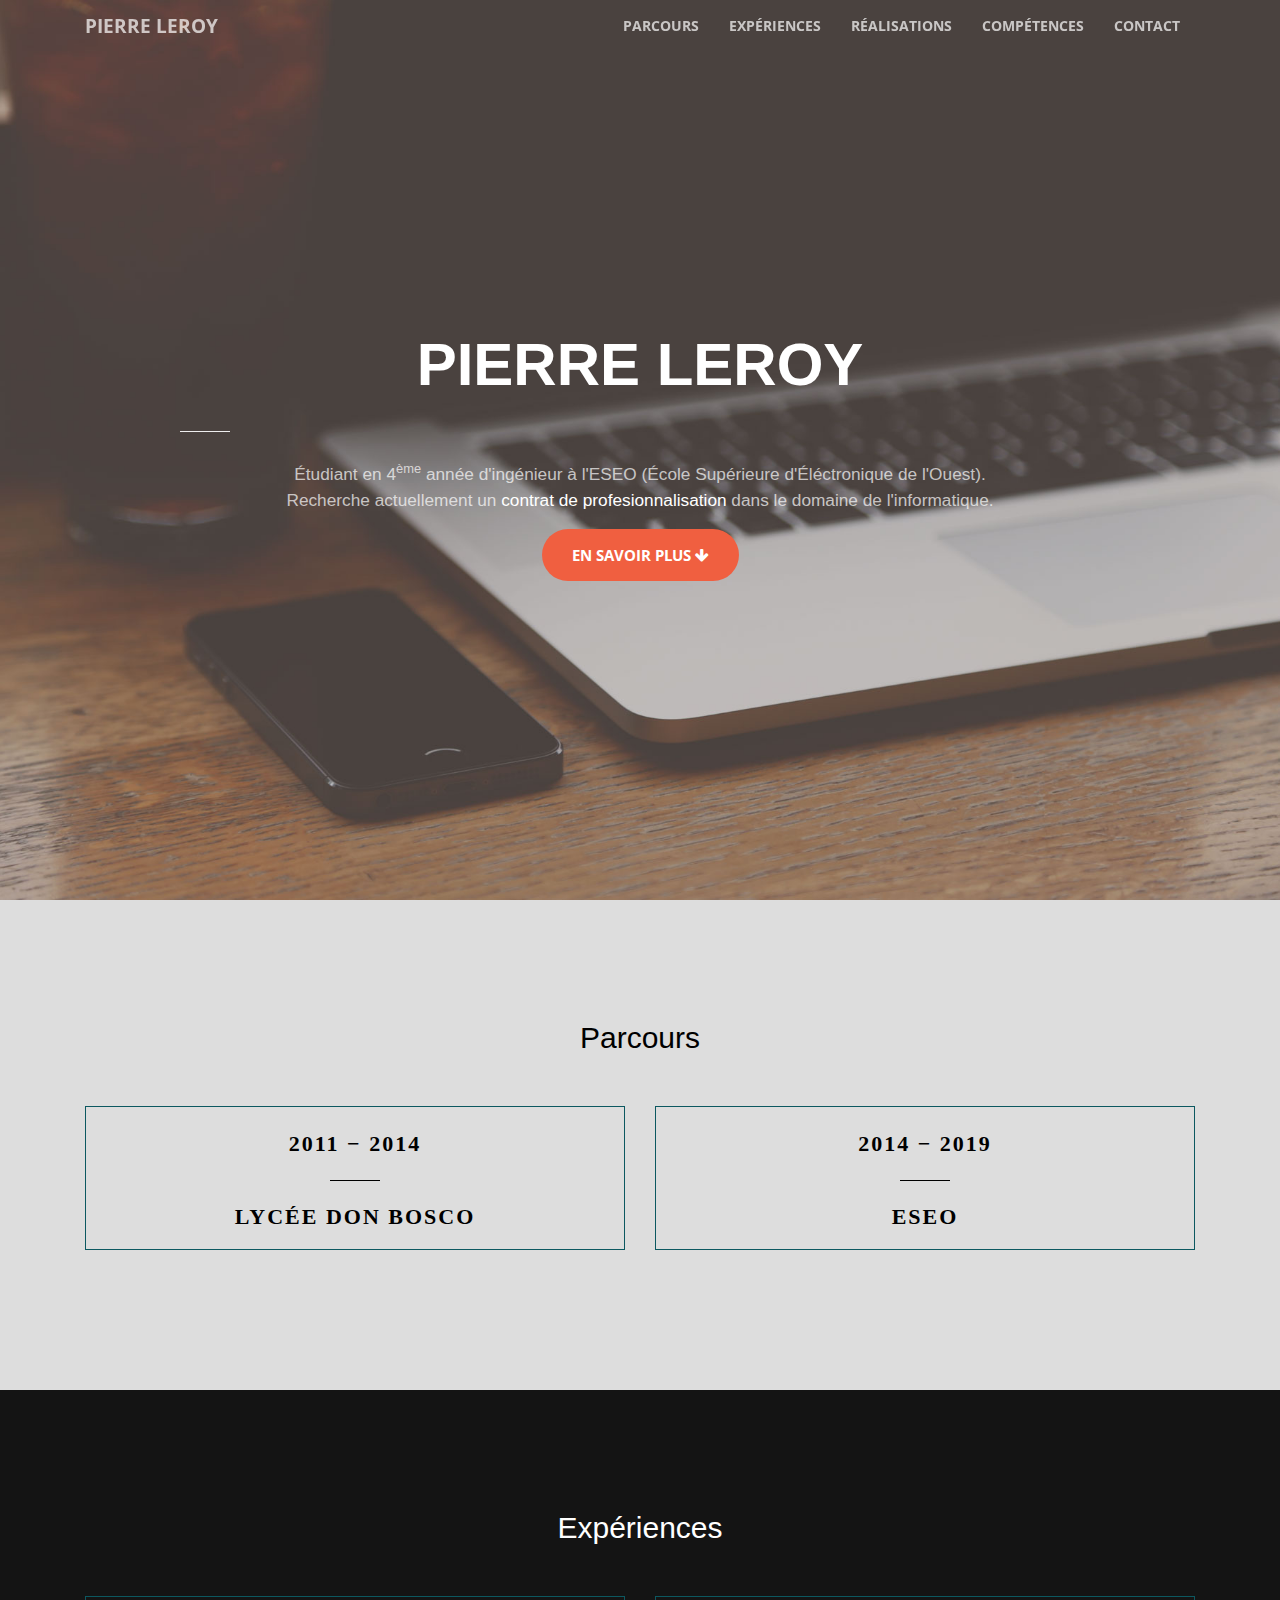
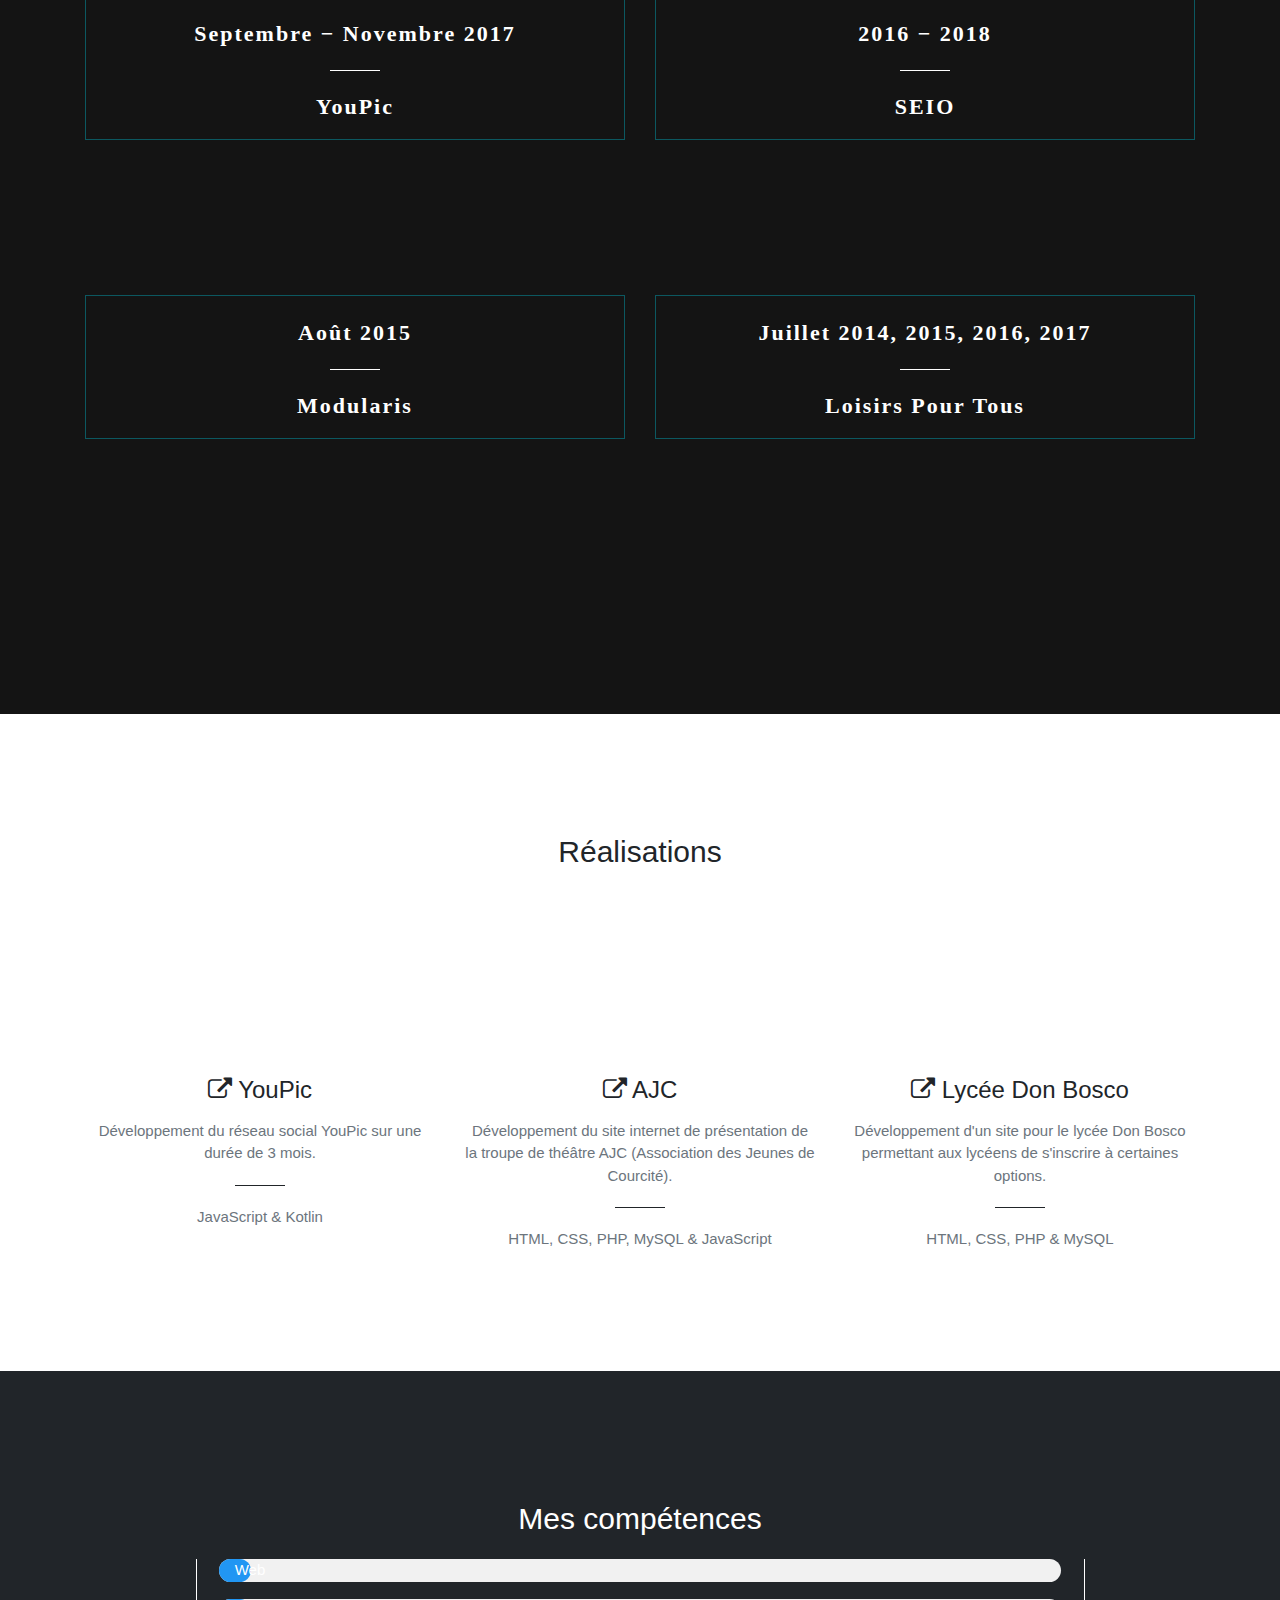
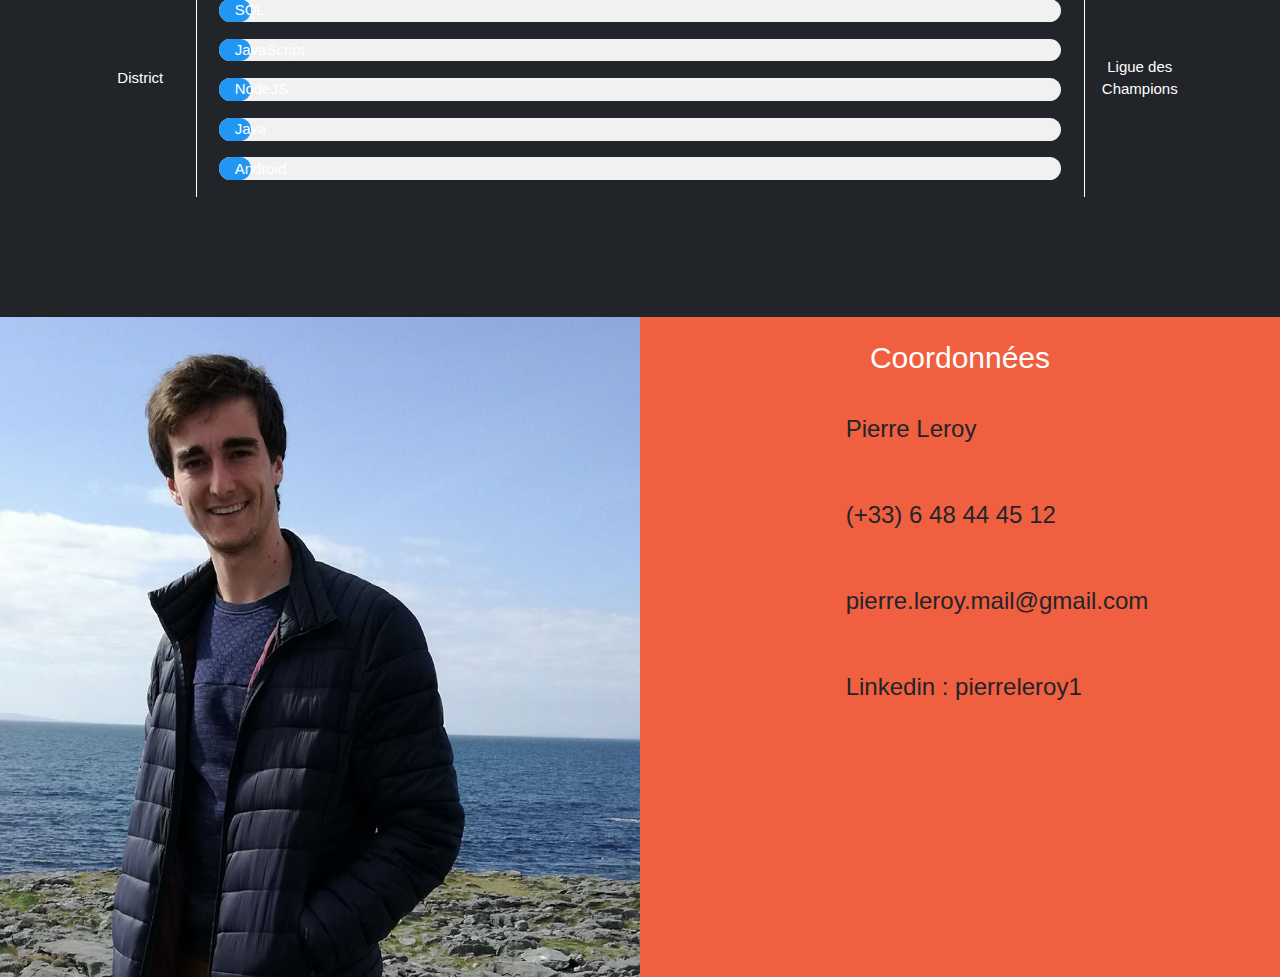
==== index.html @ 9cb0f9a4 "favicon" ====
<!DOCTYPE html>
<html lang="fr">

  <head>

    <meta charset="utf-8">
    <meta name="viewport" content="width=device-width, initial-scale=1, shrink-to-fit=no">
    <meta name="description" content="">
    <meta name="author" content="">

    <title>Pierre Leroy</title>

    <link rel="icon" href="img/favicon.ico" />


    <!-- Bootstrap core CSS -->
    <link href="vendor/bootstrap/css/bootstrap.min.css" rel="stylesheet">

    <!-- Custom fonts for this template -->
    <link href="vendor/font-awesome/css/font-awesome.min.css" rel="stylesheet" type="text/css">
    <link href='https://fonts.googleapis.com/css?family=Open+Sans:300italic,400italic,600italic,700italic,800italic,400,300,600,700,800' rel='stylesheet' type='text/css'>
    <link href='https://fonts.googleapis.com/css?family=Merriweather:400,300,300italic,400italic,700,700italic,900,900italic' rel='stylesheet' type='text/css'>

    <!-- Plugin CSS -->
    <link href="vendor/magnific-popup/magnific-popup.css" rel="stylesheet">

    <!-- Custom styles for this template -->
    <link href="css/creative.min.css" rel="stylesheet">

    <!-- LINE -->
    <link href="http://www.jqueryscript.net/css/jquerysctipttop.css" rel="stylesheet" type="text/css">
    <link rel="stylesheet" type="text/css" href="line/normalize.css" />
    <link rel="stylesheet" type="text/css" href="line/line.css" />

    <!-- SASS -->
    <link rel="stylesheet" type="text/css" href="css/sass.css" />

    <link rel="stylesheet" href="https://www.w3schools.com/w3css/4/w3.css">
    <!-- My CSS -->
    <link href="css/bars.css" rel="stylesheet">
    <link href="css/my.css" rel="stylesheet">

    <!-- Global site tag (gtag.js) - Google Analytics -->
    <script async src="https://www.googletagmanager.com/gtag/js?id=UA-116548891-1"></script>
    <script>
      window.dataLayer = window.dataLayer || [];
      function gtag(){dataLayer.push(arguments);}
      gtag('js', new Date());

      gtag('config', 'UA-116548891-1');
    </script>

  </head>

  <body id="page-top">

    <!-- Navigation -->
    <nav class="navbar navbar-expand-lg navbar-light fixed-top" id="mainNav">
      <div class="container">
        <a class="navbar-brand js-scroll-trigger" href="#page-top">Pierre Leroy</a>
        <button class="navbar-toggler navbar-toggler-right" type="button" data-toggle="collapse" data-target="#navbarResponsive" aria-controls="navbarResponsive" aria-expanded="false" aria-label="Toggle navigation">
          <span class="navbar-toggler-icon"></span>
        </button>
        <div data-parallax="scroll" class="collapse navbar-collapse" id="navbarResponsive">
          <ul class="navbar-nav ml-auto">
            <li class="nav-item">
              <a class="nav-link js-scroll-trigger" href="#parcours">Parcours</a>
            </li>
            <li class="nav-item">
              <a class="nav-link js-scroll-trigger" href="#experiences">Expériences</a>
            </li>
            <li class="nav-item">
              <a class="nav-link js-scroll-trigger" href="#services">Réalisations</a>
            </li>
            <li class="nav-item">
              <a class="nav-link js-scroll-trigger" href="#competences">Compétences</a>
            </li>
            <li class="nav-item">
              <a class="nav-link js-scroll-trigger" href="#about">Contact</a>
            </li>
          </ul>
        </div>
      </div>
    </nav>

    <header class="masthead text-center text-white d-flex">
      <div class="container my-auto">
        <div class="row">
          <div class="col-lg-10 mx-auto">
            <h1 class="text-uppercase">
              <strong>Pierre Leroy</strong>
            </h1>
            <hr>
          </div>
          <div class="col-lg-10 mx-auto">
            <p class="text-faded">Étudiant en 4<sup>ème</sup> année d'ingénieur à l'ESEO (École Supérieure d'Éléctronique de l'Ouest).<br/>
              Recherche actuellement un <b class="importantWordIntro">contrat de profesionnalisation</b> dans le domaine de l'informatique.</p>
            <a class="btn btn-primary btn-xl js-scroll-trigger" href="#parcours">En savoir plus  <i class="fa fa-arrow-down"></i></a>
          </div>
        </div>
      </div>
    </header>

    <section id="parcours">
      <div class="container">
        <div class="row">
          <div class="col-lg-12 text-center">
            <h2 class="section-heading">Parcours</h2>
          </div>
        </div>
      </div>
      <div class="container">
        <div class="row">
          <div class="col-lg-6 col-md-6 text-center parcours-bloc-parent">
            <div class="parcours-bloc meet">
              <p class="parcours-year">2011 − 2014</p>
              <hr class="parcours-hr">
              <p class="parcours-title">LYCÉE DON BOSCO</p>
              <p class="parcours-desc">Baccalauréat Scientifique Mention Assez Bien</p>
            </div>
          </div>
          <div class="col-lg-6 col-md-6 text-center parcours-bloc-parent">
            <div class="parcours-bloc meet">
              <p class="parcours-year">2014 − 2019</p>
              <hr class="parcours-hr">
              <p class="parcours-title">ESEO</p>
              <p class="parcours-desc">Ingénieur en Informatique et Électronique<br>(2<sup>ème</sup> année du cycle ingénieur)</p>
            </div>
          </div>
        </div>
      </div>
    </section>

    <section id="experiences">
      <div class="container">
        <div class="row">
          <div class="col-lg-12 text-center">
            <h2 class="section-heading">Expériences</h2>
          </div>
        </div>
      </div>
      <div class="container">
        <div class="row">
          <div class="col-lg-6 col-md-6 text-center parcours-bloc-parent">
            <div class="parcours-bloc meet">
              <p class="parcours-year">Septembre − Novembre 2017</p>
              <hr class="parcours-hr">
              <p class="parcours-title">YouPic</p>
              <p class="parcours-desc">Stage technique − Développement Web<br>(frontend et backend)</p>
            </div>
          </div>
          <div class="col-lg-6 col-md-6 text-center parcours-bloc-parent">
            <div class="parcours-bloc meet">
              <p class="parcours-year">2016 − 2018</p>
              <hr class="parcours-hr">
              <p class="parcours-title">SEIO</p>
              <p class="parcours-desc">Directeur des Systèmes d'Informations de la Junior-Entreprise de l'ESEO</p>
            </div>
          </div>
        </div>
        <div class="row">
          <div class="col-lg-6 col-md-6 text-center parcours-bloc-parent">
            <div class="parcours-bloc meet">
              <p class="parcours-year">Août 2015</p>
              <hr class="parcours-hr">
              <p class="parcours-title">Modularis</p>
              <p class="parcours-desc">Stage de programmation − Développement d’un intranet pour la gestion des SAV</p>
            </div>
          </div>
          <div class="col-lg-6 col-md-6 text-center parcours-bloc-parent">
            <div class="parcours-bloc meet">
              <p class="parcours-year">Juillet 2014, 2015, 2016, 2017</p>
              <hr class="parcours-hr">
              <p class="parcours-title">Loisirs Pour Tous</p>
              <p class="parcours-desc">Animateur de centre-aéré</p>
            </div>
          </div>
        </div>
      </div>
    </section>

    <section id="services">
      <div class="container">
        <div class="row">
          <div class="col-lg-12 text-center">
            <h2 class="section-heading">Réalisations</h2>
          </div>
        </div>
      </div>
      <div class="container">
        <div class="row">
          <div class="col-lg-4 col-md-6 text-center">
            <div class="service-box mt-5 mx-auto">
              <img class="rea-img sr-icons" src="img/realisations/youpic.png" />
              <h3 class="mb-3"><a target="_blank" href="https://youpic.com" ><i class="fa fa-external-link"></i> YouPic</a></h3>
              <p class="text-muted mb-0">Développement du réseau social YouPic sur une durée de 3 mois.</p>
              <hr class="myHR"/>
              <p class="text-muted mb-0">JavaScript &amp; Kotlin</p>
            </div>
          </div>
          <div class="col-lg-4 col-md-6 text-center">
            <div class="service-box mt-5 mx-auto">
              <img class="rea-img sr-icons" src="img/realisations/ajc.png" />
              <h3 class="mb-3"><a target="_blank" href="http://ajc-courcite.fr/" ><i class="fa fa-external-link"></i> AJC</a></h3>
              <p class="text-muted mb-0">Développement du site internet de présentation de la troupe de théâtre AJC (Association des Jeunes de Courcité).</p>
              <hr class="myHR"/>
              <p class="text-muted mb-0">HTML, CSS, PHP, MySQL &amp; JavaScript</p>
            </div>
          </div>
          <div class="col-lg-4 col-md-6 text-center">
            <div class="service-box mt-5 mx-auto">
              <img class="rea-img sr-icons" src="img/realisations/db.jpg" />
              <h3 class="mb-3"><a target="_blank" href="http://www.donbosco.fr/activites" ><i class="fa fa-external-link"></i> Lycée Don Bosco</a></h3>
              <p class="text-muted mb-0">Développement d'un site pour le lycée Don Bosco permettant aux lycéens de s'inscrire à certaines options.</p>
              <hr class="myHR"/>
              <p class="text-muted mb-0">HTML, CSS, PHP &amp; MySQL</p>
            </div>
          </div>
        </div>
      </div>
    </section>

    <section id="competences" class="bg-dark text-white">
      <div class="container text-center">
        <h2 class="mb-4">Mes compétences</h2>

        <table>
          <tr>
            <td class="specialCol" rowspan="6">District</td>
            <td class="mainCol">
              <div class="w3-light-grey w3-round-xlarge">
                <div id="Web" class="bar w3-container w3-blue w3-round-xlarge" style="width:100%" value="90">Web</div>
              </div>
            </td>
            <td class="specialCol" rowspan="6">Ligue des Champions</td>
          </tr>

          <tr>
            <td class="mainCol">
              <div class="w3-light-grey w3-round-xlarge">
                <div id="sql" class="bar w3-container w3-blue w3-round-xlarge" style="width:100%" value="75">SQL</div>
              </div>
            </td>
            
          </tr>  
          <tr>
            <td class="mainCol">
              <div class="w3-light-grey w3-round-xlarge">
                <div id="javascript" class="bar w3-container w3-blue w3-round-xlarge" style="width:100%" value="65">JavaScript</div>
              </div>
            </td>
          </tr>        

          <tr>
            <td class="mainCol">
              <div class="w3-light-grey w3-round-xlarge">
                <div id="nodejs" class="bar w3-container w3-blue w3-round-xlarge" style="width:100%" value="40">NodeJS</div>
              </div>
            </td>
          </tr>        
          <tr>
            <td class="mainCol">
              <div class="w3-light-grey w3-round-xlarge">
                <div id="java" class="bar w3-container w3-blue w3-round-xlarge" style="width:100%" value="75">Java</div>
              </div>
            </td>
          </tr>        
          <tr>
            <td class="mainCol">
              <div class="w3-light-grey w3-round-xlarge">
                <div id="android" class="bar w3-container w3-blue w3-round-xlarge" style="width:100%" value="60">Android</div>
              </div>
            </td>
          </tr>        

        </table>
                
    </section>

    <section class="bg-primary no-margin-padding" id="about">
      <div class="row no-margin-padding">
        <div class="col-md-6 col-xs-12 no-margin-padding">
          <div class="bg-about"></div>
        </div>
        <div class="col-md-6 col-sm-12 col-xs-12">
          <div class="row" id="whoAmI">
            <h2 class="text-white text-center section-heading">Coordonnées</h2>
            <table class="text-center">
              <tr>
                <td class="text-right"><i class="sr-contact fa fa-user"></i></td>
                <td class="text-left">Pierre Leroy</td>
              </tr>
              <tr>
                <td class="text-right"><i class="sr-contact fa fa-mobile"></i></td>
                <td class="text-left">(+33) 6 48 44 45 12</td>
              </tr>
              <tr>
                <td class="text-right"><i class="sr-contact fa fa-envelope"></i></td>
                <td class="text-left"><a id="link" href="mailto:pierre.leroy.mail@gmail.com">pierre.leroy.mail@gmail.com</a></td>
              </tr>
              <tr>
                <td class="text-right"><i class="sr-contact fa fa-linkedin"></i></td>
                <td class="text-left"><a id="link" target="_blank" href="https://linkedin.com/in/pierreleroy1">Linkedin : pierreleroy1</a></td>
              </tr>
            </table>
          </div>
        </div>
      </div>
    </section>

    <!-- Bootstrap core JavaScript -->
    <script src="vendor/jquery/jquery.min.js"></script>
    <script src="vendor/bootstrap/js/bootstrap.bundle.min.js"></script>

    <!-- Plugin JavaScript -->
    <script src="vendor/jquery-easing/jquery.easing.min.js"></script>
    <script src="vendor/scrollreveal/scrollreveal.min.js"></script>
    <script src="vendor/magnific-popup/jquery.magnific-popup.min.js"></script>

    <!-- Custom scripts for this template -->
    <script src="js/creative.min.js"></script>
    
    <script src="js/in_view.js"></script>

    <!-- LINE -->
    <script src="line/line.js"></script>

    <!-- My JS -->
    <script src="js/bars.js"></script>
    <script src="js/myJs.js"></script>

  </body>
</html>
---- css/creative.min.css ----
body,html{width:100%;height:100%}body{font-family:Merriweather,'Helvetica Neue',Arial,sans-serif}hr{max-width:50px;border-width:3px;border-color:#f05f40}hr.light{border-color:#fff}a{color:#f05f40;-webkit-transition:all .2s;-moz-transition:all .2s;transition:all .2s}a:hover{color:#f05f40}h1,h2,h3,h4,h5,h6{font-family:'Open Sans','Helvetica Neue',Arial,sans-serif}.bg-primary{background-color:#f05f40!important}.bg-dark{background-color:#212529!important}.text-faded{color:rgba(255,255,255,.7)}section{padding:8rem 0}.section-heading{margin-top:0}::-moz-selection{color:#fff;background:#212529;text-shadow:none}::selection{color:#fff;background:#212529;text-shadow:none}img::selection{color:#fff;background:0 0}img::-moz-selection{color:#fff;background:0 0}#mainNav{border-bottom:1px solid rgba(33,37,41,.1);background-color:#fff;font-family:'Open Sans','Helvetica Neue',Arial,sans-serif;-webkit-transition:all .2s;-moz-transition:all .2s;transition:all .2s}#mainNav .navbar-brand{font-weight:700;text-transform:uppercase;color:#f05f40;font-family:'Open Sans','Helvetica Neue',Arial,sans-serif}#mainNav .navbar-brand:focus,#mainNav .navbar-brand:hover{color:#f05f40}#mainNav .navbar-nav>li.nav-item>a.nav-link,#mainNav .navbar-nav>li.nav-item>a.nav-link:focus{font-size:.9rem;font-weight:700;text-transform:uppercase;color:#212529}#mainNav .navbar-nav>li.nav-item>a.nav-link:focus:hover,#mainNav .navbar-nav>li.nav-item>a.nav-link:hover{color:#f05f40}#mainNav .navbar-nav>li.nav-item>a.nav-link.active,#mainNav .navbar-nav>li.nav-item>a.nav-link:focus.active{color:#f05f40!important;background-color:transparent}#mainNav .navbar-nav>li.nav-item>a.nav-link.active:hover,#mainNav .navbar-nav>li.nav-item>a.nav-link:focus.active:hover{background-color:transparent}@media (min-width:992px){#mainNav{border-color:transparent;background-color:transparent}#mainNav .navbar-brand{color:rgba(255,255,255,.7)}#mainNav .navbar-brand:focus,#mainNav .navbar-brand:hover{color:#fff}#mainNav .navbar-nav>li.nav-item>a.nav-link{padding:.5rem 1rem}#mainNav .navbar-nav>li.nav-item>a.nav-link,#mainNav .navbar-nav>li.nav-item>a.nav-link:focus{color:rgba(255,255,255,.7)}#mainNav .navbar-nav>li.nav-item>a.nav-link:focus:hover,#mainNav .navbar-nav>li.nav-item>a.nav-link:hover{color:#fff}#mainNav.navbar-shrink{border-bottom:1px solid rgba(33,37,41,.1);background-color:#fff}#mainNav.navbar-shrink .navbar-brand{color:#f05f40}#mainNav.navbar-shrink .navbar-brand:focus,#mainNav.navbar-shrink .navbar-brand:hover{color:#f05f40}#mainNav.navbar-shrink .navbar-nav>li.nav-item>a.nav-link,#mainNav.navbar-shrink .navbar-nav>li.nav-item>a.nav-link:focus{color:#212529}#mainNav.navbar-shrink .navbar-nav>li.nav-item>a.nav-link:focus:hover,#mainNav.navbar-shrink .navbar-nav>li.nav-item>a.nav-link:hover{color:#f05f40}}header.masthead{padding-top:10rem;padding-bottom:calc(10rem - 56px);background-image:url(../img/header.jpg);background-position:center center;-webkit-background-size:cover;-moz-background-size:cover;-o-background-size:cover;background-size:cover}header.masthead hr{margin-top:30px;margin-bottom:30px}header.masthead h1{font-size:2rem}header.masthead p{font-weight:300}@media (min-width:768px){header.masthead p{font-size:1.15rem}}@media (min-width:992px){header.masthead{height:100vh;min-height:650px;padding-top:0;padding-bottom:0}header.masthead h1{font-size:3rem}}@media (min-width:1200px){header.masthead h1{font-size:4rem}}.service-box{max-width:400px}.portfolio-box{position:relative;display:block;max-width:650px;margin:0 auto}.portfolio-box .portfolio-box-caption{position:absolute;bottom:0;display:block;width:100%;height:100%;text-align:center;opacity:0;color:#fff;background:rgba(240,95,64,.9);-webkit-transition:all .2s;-moz-transition:all .2s;transition:all .2s}.portfolio-box .portfolio-box-caption .portfolio-box-caption-content{position:absolute;top:50%;width:100%;transform:translateY(-50%);text-align:center}.portfolio-box .portfolio-box-caption .portfolio-box-caption-content .project-category,.portfolio-box .portfolio-box-caption .portfolio-box-caption-content .project-name{padding:0 15px;font-family:'Open Sans','Helvetica Neue',Arial,sans-serif}.portfolio-box .portfolio-box-caption .portfolio-box-caption-content .project-category{font-size:14px;font-weight:600;text-transform:uppercase}.portfolio-box .portfolio-box-caption .portfolio-box-caption-content .project-name{font-size:18px}.portfolio-box:hover .portfolio-box-caption{opacity:1}.portfolio-box:focus{outline:0}@media (min-width:768px){.portfolio-box .portfolio-box-caption .portfolio-box-caption-content .project-category{font-size:16px}.portfolio-box .portfolio-box-caption .portfolio-box-caption-content .project-name{font-size:22px}}.text-primary{color:#f05f40!important}.btn{font-weight:700;text-transform:uppercase;border:none;border-radius:300px;font-family:'Open Sans','Helvetica Neue',Arial,sans-serif}.btn-xl{padding:1rem 2rem}.btn-primary{background-color:#f05f40;border-color:#f05f40}.btn-primary:active,.btn-primary:focus,.btn-primary:hover{color:#fff;background-color:#ee4b28!important}.btn-primary:active,.btn-primary:focus{box-shadow:0 0 0 .2rem rgba(240,95,64,.5)!important}
---- line/line.css ----
/*Overwritten by JS*/
.border-content {
	position: absolute;
	width: 100%;
	height: 100%;
	top: 0%;
	left: 0px;
}

/* SIMULTANEOUS */
.border-simultaneous {
	position: absolute;
	z-index: -1;
	width: 100%;
	height: 100%;
	/*border: 0px solid rgba(0,0,0,0.1);*/
	pointer-events: none;
}

.border-simultaneous div {
	position: absolute;
	background: #2c3e52;
}

.border-simultaneous div:first-child,
.border-simultaneous div:nth-child(3) {
	width: 0;
	height: 0px;
}

.border-simultaneous div:nth-child(2),
.border-simultaneous div:nth-child(4) {
	width: 0px;
	height: 0;
} 

.border-simultaneous div:first-child {
	top: 0;
	left: 0;
}

/*Overwritten by JS*/
.border-simultaneous.appear div:first-child {
	width: 100%;
	/*-webkit-transition: width 1.35s linear 0.3s;
	transition:
	 width 1.35s linear 0.3s;*/
}

.border-simultaneous div:nth-child(2) {
	top: 0;
	right: 0;
}

/*Overwritten by JS*/
.border-draw.simultaneous div:nth-child(2) {
	height: 100%;
	/*-webkit-transition: height 1.35s linear 1.65s;
	transition: height 1.35s linear 1.65s;*/
}

.border-simultaneous div:nth-child(3) {
	right: 0;
	bottom: 0;
}

/*Overwritten by JS*/
.border-simultaneous.appear div:nth-child(3) {
	width: 100%;
	/*-webkit-transition: width 1.35s linear 3s;
	transition: width 1.35s linear 3s;*/
}

/*Overwritten by JS*/
.border-simultaneous div:nth-child(4) {
	bottom: 0;
	left: 0;
}

/*Overwritten by JS*/
.border-simultaneous.appear div:nth-child(4) {
	height: 100%;
	/*-webkit-transition: height 1.35s linear 4.35s;
	transition: height 1.35s linear 4.35s;*/
}

/*Overwritten by JS*/
.border-simultaneous.appear {
	z-index: 100;
	/*border: 50px solid rgba(0,0,0,0.1);*/
	/*opacity: 0;
	-webkit-transition: border 0.3s, opacity 0.3s 5.7s;
	transition: border 0.3s, opacity 0.3s 5.7s;*/
}

/* CONTINUOUS */
.border-continuous {
	position: absolute;
	z-index: -1;
	width: 100%;
	height: 100%;
	/*border: 0px solid rgba(0,0,0,0.1);*/
	pointer-events: none;
}

.border-continuous div {
	position: absolute;
	background: #2c3e52;
}

.border-continuous div:first-child,
.border-continuous div:nth-child(3) {
	width: 0;
	height: 10px;
}

.border-continuous div:nth-child(2),
.border-continuous div:nth-child(4) {
	width: 10px;
	height: 0;
} 

.border-continuous div:first-child {
	top: 0;
	left: 0;
}

/*Overwritten by JS*/
.border-continuous.appear div:first-child {
	/*width: 100%;
	-webkit-transition: width 1.35s linear 0.3s;
	transition:
	 width 1.35s linear 0.3s;*/
}

.border-continuous div:nth-child(2) {
	top: 0;
	right: 0;
}

/*Overwritten by JS*/
.border-draw.continuous div:nth-child(2) {
	/*height: 100%;
	-webkit-transition: height 1.35s linear 1.65s;
	transition: height 1.35s linear 1.65s;*/
}


.border-continuous div:nth-child(3) {
	right: 0;
	bottom: 0;
}

/*Overwritten by JS*/
.border-continuous.appear div:nth-child(3) {
	/*width: 100%;
	-webkit-transition: width 1.35s linear 3s;
	transition: width 1.35s linear 3s;*/
}


.border-continuous div:nth-child(4) {
	bottom: 0;
	left: 0;
}

/*Overwritten by JS*/
.border-continuous.appear div:nth-child(4) {
	/*height: 100%;
	-webkit-transition: height 1.35s linear 4.35s;
	transition: height 1.35s linear 4.35s;*/
}

/*Overwritten by JS*/
.border-continuous.appear {
	z-index: 100;
	/*border: 50px solid rgba(0,0,0,0.1);*/
	/*opacity: 0;
	-webkit-transition: border 0.3s, opacity 0.3s 5.7s;
	transition: border 0.3s, opacity 0.3s 5.7s;*/
}

/* LINE */
.line {
	position: absolute;
	z-index: -1;
	width: 100%;
	height: 100%;
	/*border: 0px solid rgba(0,0,0,0.1);*/
	pointer-events: none;
}

.line div {
	position: absolute;
	background: #2c3e52;
}

/*.line div:first-child,
.border-continuous div:nth-child(3) {
	width: 0;
	height: 10px;
}

.line div:nth-child(2),
.line div:nth-child(4) {
	width: 10px;
	height: 0;
} 

.line div:first-child {
	top: 0;
	left: 0;
}*/

/*Overwritten by JS*/
.line.appear div:first-child {
	/*width: 100%;
	-webkit-transition: width 1.35s linear 0.3s;
	transition:
	top: 0;
	right: 0;
}
*/
/*Overwritten by JS*/
.line div:nth-child(2) {
	/*height: 100%;
	-webkit-transition: height 1.35s linear 1.65s;
	transition: height 1.35s linear 1.65s;*/
}


/*.line div:nth-child(3) {
	right: 0;
	bottom: 0;
}*/

/*Overwritten by JS*/
.line.appear div:nth-child(3) {
	/*width: 100%;
	-webkit-transition: width 1.35s linear 3s;
	transition: width 1.35s linear 3s;*/
}


/*.line div:nth-child(4) {
	bottom: 0;
	left: 0;
}*/

/*Overwritten by JS*/
.border-continuous.appear div:nth-child(4) {
	/*height: 100%;
	-webkit-transition: height 1.35s linear 4.35s;
	transition: height 1.35s linear 4.35s;*/
}

/*Overwritten by JS*/
.line.appear {
	z-index: 100;
	/*border: 50px solid rgba(0,0,0,0.1);*/
	/*opacity: 0;
	-webkit-transition: border 0.3s, opacity 0.3s 5.7s;
	transition: border 0.3s, opacity 0.3s 5.7s;*/
}

	
/*.line div:nth-child(2) {
---- css/sass.css ----
body,
html {
  width: 100%;
  height: 100%; }

body {
  font-family: 'Merriweather', 'Helvetica Neue', Arial, sans-serif; }

hr {
  max-width: 50px;
  border-width: 3px;
  border-color: #F05F40; }

hr.light {
  border-color: #fff; }

a {
  color: #F05F40;
  -webkit-transition: all 0.2s;
  -moz-transition: all 0.2s;
  transition: all 0.2s; }
  a:hover {
    color: #f05f40; }

h1,
h2,
h3,
h4,
h5,
h6 {
  font-family: 'Open Sans', 'Helvetica Neue', Arial, sans-serif; }

.bg-primary {
  background-color: #F05F40 !important; }

.bg-dark {
  background-color: #212529 !important; }

.text-faded {
  color: rgba(255, 255, 255, 0.7); }

section {
  padding: 8rem 0; }

.section-heading {
  margin-top: 0; }

::-moz-selection {
  color: #fff;
  background: #212529;
  text-shadow: none; }

::selection {
  color: #fff;
  background: #212529;
  text-shadow: none; }

img::selection {
  color: #fff;
  background: transparent; }

img::-moz-selection {
  color: #fff;
  background: transparent; }

#mainNav {
  border-bottom: 1px solid rgba(33, 37, 41, 0.1);
  background-color: #fff;
  font-family: 'Open Sans', 'Helvetica Neue', Arial, sans-serif;
  -webkit-transition: all 0.2s;
  -moz-transition: all 0.2s;
  transition: all 0.2s; }
  #mainNav .navbar-brand {
    font-weight: 700;
    text-transform: uppercase;
    color: #F05F40;
    font-family: 'Open Sans', 'Helvetica Neue', Arial, sans-serif; }
    #mainNav .navbar-brand:focus, #mainNav .navbar-brand:hover {
      color: #f05f40; }
  #mainNav .navbar-nav > li.nav-item > a.nav-link,
  #mainNav .navbar-nav > li.nav-item > a.nav-link:focus {
    font-size: .9rem;
    font-weight: 700;
    text-transform: uppercase;
    color: #212529; }
    #mainNav .navbar-nav > li.nav-item > a.nav-link:hover,
    #mainNav .navbar-nav > li.nav-item > a.nav-link:focus:hover {
      color: #F05F40; }
    #mainNav .navbar-nav > li.nav-item > a.nav-link.active,
    #mainNav .navbar-nav > li.nav-item > a.nav-link:focus.active {
      color: #F05F40 !important;
      background-color: transparent; }
      #mainNav .navbar-nav > li.nav-item > a.nav-link.active:hover,
      #mainNav .navbar-nav > li.nav-item > a.nav-link:focus.active:hover {
        background-color: transparent; }
  @media (min-width: 992px) {
    #mainNav {
      border-color: transparent;
      background-color: transparent; }
      #mainNav .navbar-brand {
        color: rgba(255, 255, 255, 0.7); }
        #mainNav .navbar-brand:focus, #mainNav .navbar-brand:hover {
          color: #fff; }
      #mainNav .navbar-nav > li.nav-item > a.nav-link {
        padding: 0.5rem 1rem; }
      #mainNav .navbar-nav > li.nav-item > a.nav-link,
      #mainNav .navbar-nav > li.nav-item > a.nav-link:focus {
        color: rgba(255, 255, 255, 0.7); }
        #mainNav .navbar-nav > li.nav-item > a.nav-link:hover,
        #mainNav .navbar-nav > li.nav-item > a.nav-link:focus:hover {
          color: #fff; }
      #mainNav.navbar-shrink {
        border-bottom: 1px solid rgba(33, 37, 41, 0.1);
        background-color: #fff; }
        #mainNav.navbar-shrink .navbar-brand {
          color: #F05F40; }
          #mainNav.navbar-shrink .navbar-brand:focus, #mainNav.navbar-shrink .navbar-brand:hover {
            color: #f05f40; }
        #mainNav.navbar-shrink .navbar-nav > li.nav-item > a.nav-link,
        #mainNav.navbar-shrink .navbar-nav > li.nav-item > a.nav-link:focus {
          color: #212529; }
          #mainNav.navbar-shrink .navbar-nav > li.nav-item > a.nav-link:hover,
          #mainNav.navbar-shrink .navbar-nav > li.nav-item > a.nav-link:focus:hover {
            color: #F05F40; } }

header.masthead {
  padding-top: 10rem;
  padding-bottom: calc(10rem - 56px);
  background-image: url("../img/header.jpg");
  background-position: center center;
  -webkit-background-size: cover;
  -moz-background-size: cover;
  -o-background-size: cover;
  background-size: cover; }
  header.masthead hr {
    margin-top: 30px;
    margin-bottom: 30px; }
  header.masthead h1 {
    font-size: 2rem; }
  header.masthead p {
    font-weight: 300; }
  @media (min-width: 768px) {
    header.masthead p {
      font-size: 1.15rem; } }
  @media (min-width: 992px) {
    header.masthead {
      height: 100vh;
      min-height: 650px;
      padding-top: 0;
      padding-bottom: 0; }
      header.masthead h1 {
        font-size: 3rem; } }
  @media (min-width: 1200px) {
    header.masthead h1 {
      font-size: 4rem; } }

.service-box {
  max-width: 400px; }

.portfolio-box {
  position: relative;
  display: block;
  max-width: 650px;
  margin: 0 auto; }
  .portfolio-box .portfolio-box-caption {
    position: absolute;
    bottom: 0;
    display: block;
    width: 100%;
    height: 100%;
    text-align: center;
    opacity: 0;
    color: #fff;
    background: rgba(240, 95, 64, 0.9);
    -webkit-transition: all 0.2s;
    -moz-transition: all 0.2s;
    transition: all 0.2s; }
    .portfolio-box .portfolio-box-caption .portfolio-box-caption-content {
      position: absolute;
      top: 50%;
      width: 100%;
      transform: translateY(-50%);
      text-align: center; }
      .portfolio-box .portfolio-box-caption .portfolio-box-caption-content .project-category,
      .portfolio-box .portfolio-box-caption .portfolio-box-caption-content .project-name {
        padding: 0 15px;
        font-family: 'Open Sans', 'Helvetica Neue', Arial, sans-serif; }
      .portfolio-box .portfolio-box-caption .portfolio-box-caption-content .project-category {
        font-size: 14px;
        font-weight: 600;
        text-transform: uppercase; }
      .portfolio-box .portfolio-box-caption .portfolio-box-caption-content .project-name {
        font-size: 18px; }
  .portfolio-box:hover .portfolio-box-caption {
    opacity: 1; }
  .portfolio-box:focus {
    outline: none; }
  @media (min-width: 768px) {
    .portfolio-box .portfolio-box-caption .portfolio-box-caption-content .project-category {
      font-size: 16px; }
    .portfolio-box .portfolio-box-caption .portfolio-box-caption-content .project-name {
      font-size: 22px; } }

.text-primary {
  color: #F05F40 !important; }

.btn {
  font-weight: 700;
  text-transform: uppercase;
  border: none;
  border-radius: 300px;
  font-family: 'Open Sans', 'Helvetica Neue', Arial, sans-serif; }

.btn-xl {
  padding: 1rem 2rem; }

.btn-primary {
  background-color: #F05F40;
  border-color: #F05F40; }
  .btn-primary:hover, .btn-primary:focus, .btn-primary:active {
    color: #fff;
    background-color: #ee4b28 !important; }
  .btn-primary:active, .btn-primary:focus {
    box-shadow: 0 0 0 0.2rem rgba(240, 95, 64, 0.5) !important; }

.meet {
  background: none;
  border: 0;
  box-sizing: border-box;
  padding: 1em 2em;
  box-shadow: inset 0 0 0 1px #0c5860;
  font-size: inherit;
  font-weight: 700;
  height: calc(100% + 50px);
  max-height: calc(100% - 20px);
  position: relative;
  vertical-align: middle;
  transition: max-height 0.5s, background-color 0.5s; }
  .meet::before, .meet::after {
    box-sizing: inherit;
    content: '';
    position: absolute;
    width: 100%;
    height: 100%;
    border: 3px solid transparent;
    width: 0;
    height: 0; }
  .meet::before {
    top: 0;
    left: 0; }
  .meet:hover::before, .meet:hover::after {
    width: 100%;
    height: 100%; }
  .meet:hover {
    max-height: calc(100% + 50px); }
  .meet::after {
    top: 0;
    left: 0; }

#parcours .meet:hover::before {
  border-top-color: #165c77;
  border-right-color: #165c77;
  transition: width 0.25s ease-out, height 0.25s ease-out 0.25s; }
#parcours .meet:hover::after {
  border-bottom-color: #165c77;
  border-left-color: #165c77;
  transition: height 0.25s ease-out, width 0.25s ease-out 0.25s; }

#experiences .meet:hover::before {
  border-top-color: #19b7f6;
  border-right-color: #19b7f6;
  transition: width 0.25s ease-out, height 0.25s ease-out 0.25s; }
#experiences .meet:hover::after {
  border-bottom-color: #19b7f6;
  border-left-color: #19b7f6;
  transition: height 0.25s ease-out, width 0.25s ease-out 0.25s; }

@media (max-width: 770px) {
  /* each parcours bloc in a single row --> no animation*/
  .meet {
    max-height: calc(100% + 50px); } }

/*# sourceMappingURL=sass.css.map */
---- css/bars.css ----
.bar{
	max-width: 0%;
	transition: max-width 2s cubic-bezier(.68,-0.06,.41,.98);
	-webkit-transition: max-width 2s cubic-bezier(.68,-0.06,.41,.98);
}
.bar{
    margin-bottom: 2%;
}
.bar-container{
    margin: auto;
}

#competences table{
	width: 100%;
}

#competences .specialCol{
	width: 10%;
}
#competences .specialCol:first-child{
	border-right: 1px solid white;
}
#competences .mainCol{
	padding: 0 2%;
}
#competences .specialCol:last-child{
	border-left: 1px solid white;
}
---- css/my.css ----
.importantWordIntro{
	color: white;
}

.no-margin-padding{
	margin: 0;
	padding: 0;
}

.inBlock{
	display: inline-block;
}
.inline{
	display: inline;
}

.myHR{
    margin: 20px auto;
    border-top: 1px solid #212529;
}

.bg-about {
    background: url(../img/me3.jpg);
    -webkit-background-size: cover;
    -moz-background-size: cover;
    -o-background-size: cover;
    background-size: cover;
    background-repeat: no-repeat;
    position: relative;
    padding: 0;
    margin: 0;
    min-height: 660px;
    width: 100%;
    height: 100%;
    float: left;
}
#whoAmI{
	text-align: center;
	display: inline;
}
#whoAmI table{
	margin: 0 auto;
    font-size: x-large;
}
#whoAmI #link{
	color: #212529;
}
#whoAmI td{
	padding: 25px 25px;
}

.rea-img{
    max-width: 100%;
    height: 120px;
    margin-bottom: 6%;
}
.pull-down{
    position: absolute !important;
    bottom: 0 !important;
    padding: 0 25px !important;
}


#parcours .section-heading, #experiences .section-heading{
    margin-bottom: 50px;
}
.parcours-bloc {
    font-family: 'Roboto Condensed';
    font-size: 22px;
    line-height: 32px;
    letter-spacing: 2px;
    color: #fff;
    position: relative;
}
.parcours-desc{
    visibility: hidden;
    opacity: 0;
    transition: visibility 0s, opacity 1s;
    -webkit-transition: visibility 0s, opacity 1s;
}
#experiences .parcours-bloc-parent{
    margin-bottom: 15vh;
}
#experiences .parcours-desc{
    color: #ddd;
}
#parcours .parcours-desc{
    color: rgb(20,20,20);
}
.parcours-bloc .parcours-desc{
    padding: 0 2%;
    position: absolute;
    left: 0;
    right: 0;
    bottom: 0;
    font-size: medium;
}
#experiences .parcours-bloc:hover{
    background-color: #222;
}
.parcours-bloc:hover .parcours-desc{
    visibility: visible;
    opacity: 1;
    transition: visibility 0s, opacity 1s;
    -webkit-transition: visibility 0s, opacity 1s;
}
#experiences{
    background-color: rgb(20,20,20);
    color: #fff;
}
#parcours {
    background-color: #ddd;
    color: black;
}
#parcours .parcours-bloc{
    color: black;
}
#parcours .parcours-bloc:hover{
    background-color: #bbb;
}
#parcours .parcours-hr{
    margin: 20px auto !important;
    border-top: 1px solid black;
}
#experiences .parcours-hr{
    margin: 20px auto !important;
    border-top: 1px solid #fff;
}

@media (max-width: 990px) { /* descriptino -> 3rows */
    .parcours-desc{
        line-height: normal;
    }
}
@media (max-width: 770px) { /* each parcours bloc in a single row --> no animation */
    .parcours-desc{
        line-height: normal;
        visibility: visible;
        opacity: 1;
    }
    #parcours .parcours-bloc-parent{
        margin-bottom:15vh;
    }
}
@media (max-width: 530px) {
    #whoAmI table{
        font-size: medium;
    }
}
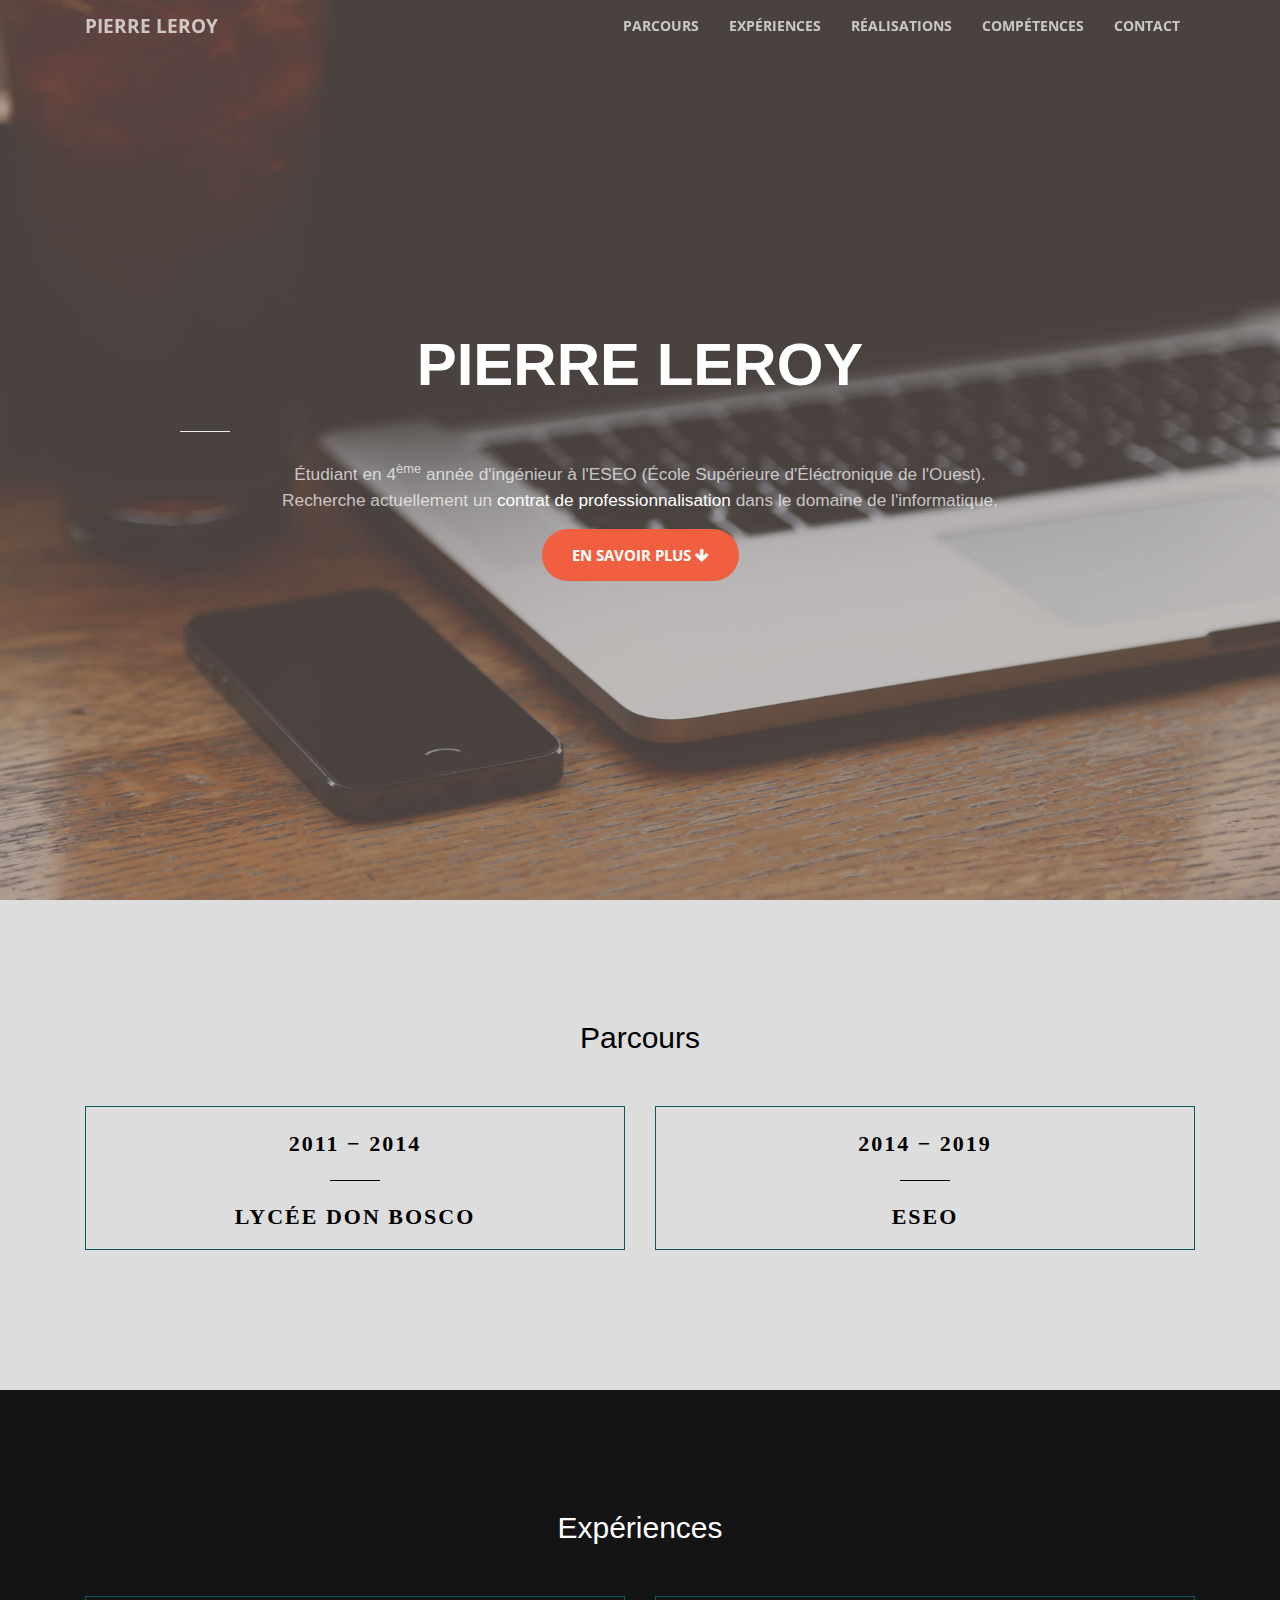
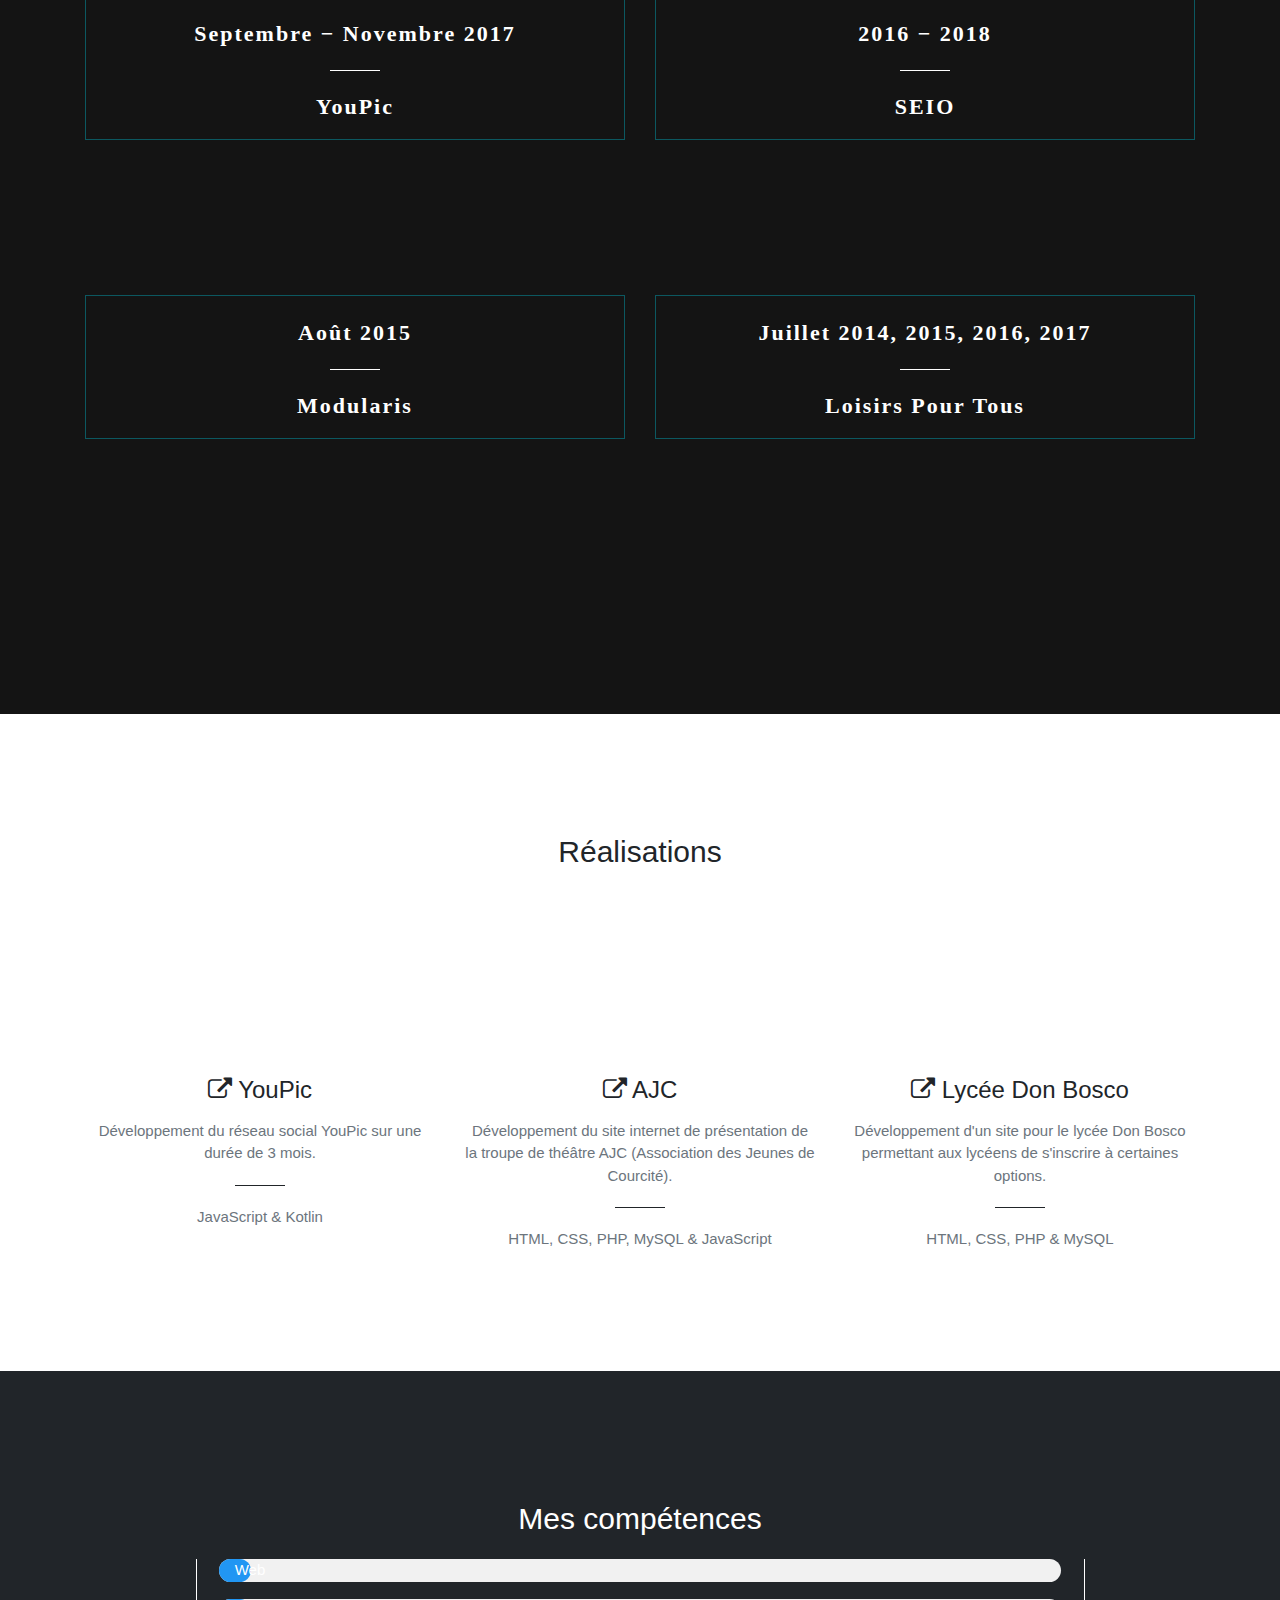
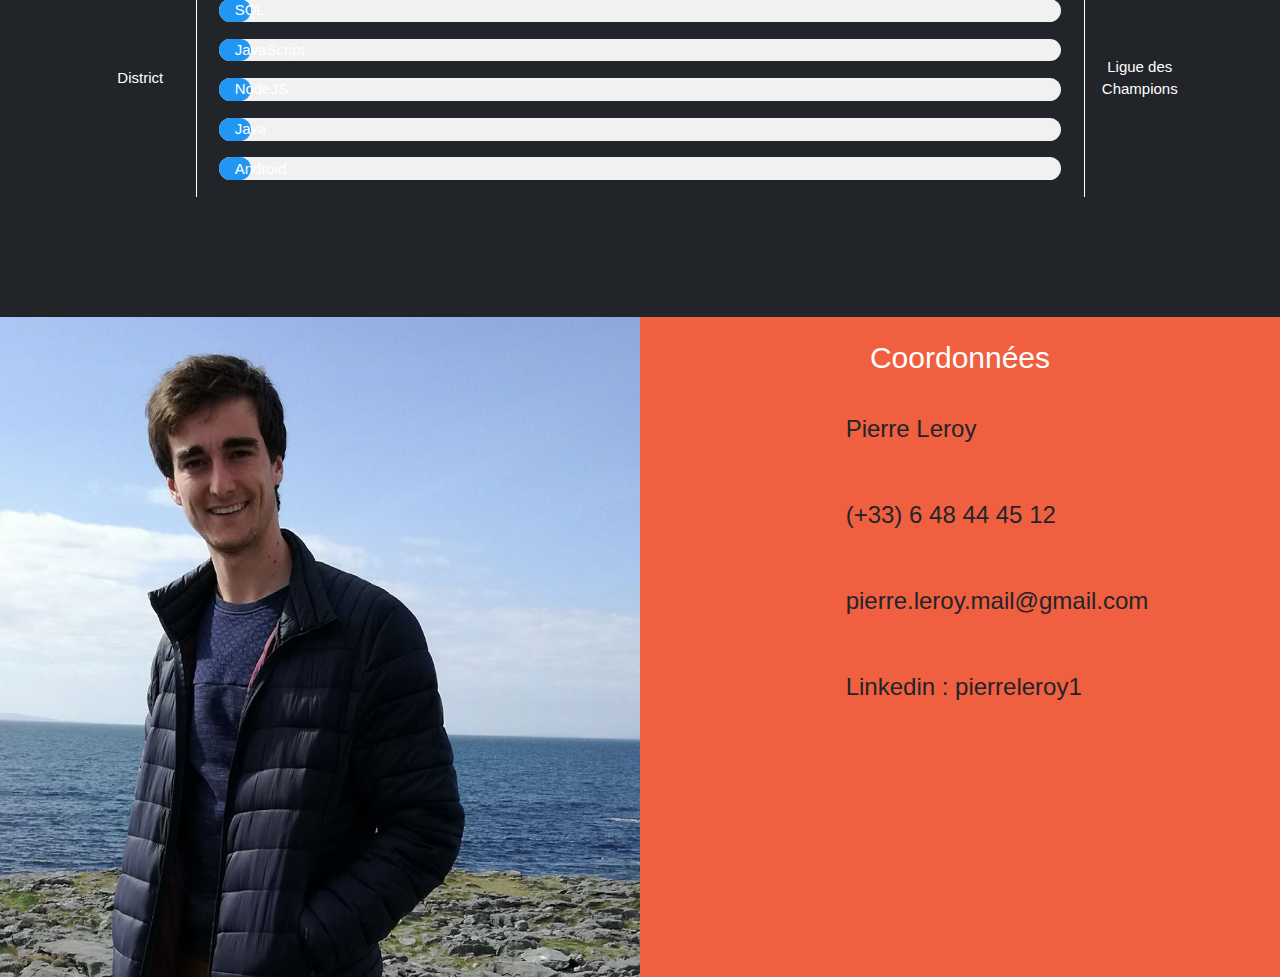
==== commit 8370de70: "faute" ====
--- a/index.html
+++ b/index.html
@@ -94,7 +94,7 @@
           </div>
           <div class="col-lg-10 mx-auto">
             <p class="text-faded">Étudiant en 4<sup>ème</sup> année d'ingénieur à l'ESEO (École Supérieure d'Éléctronique de l'Ouest).<br/>
-              Recherche actuellement un <b class="importantWordIntro">contrat de profesionnalisation</b> dans le domaine de l'informatique.</p>
+              Recherche actuellement un <b class="importantWordIntro">contrat de professionnalisation</b> dans le domaine de l'informatique.</p>
             <a class="btn btn-primary btn-xl js-scroll-trigger" href="#parcours">En savoir plus  <i class="fa fa-arrow-down"></i></a>
           </div>
         </div>
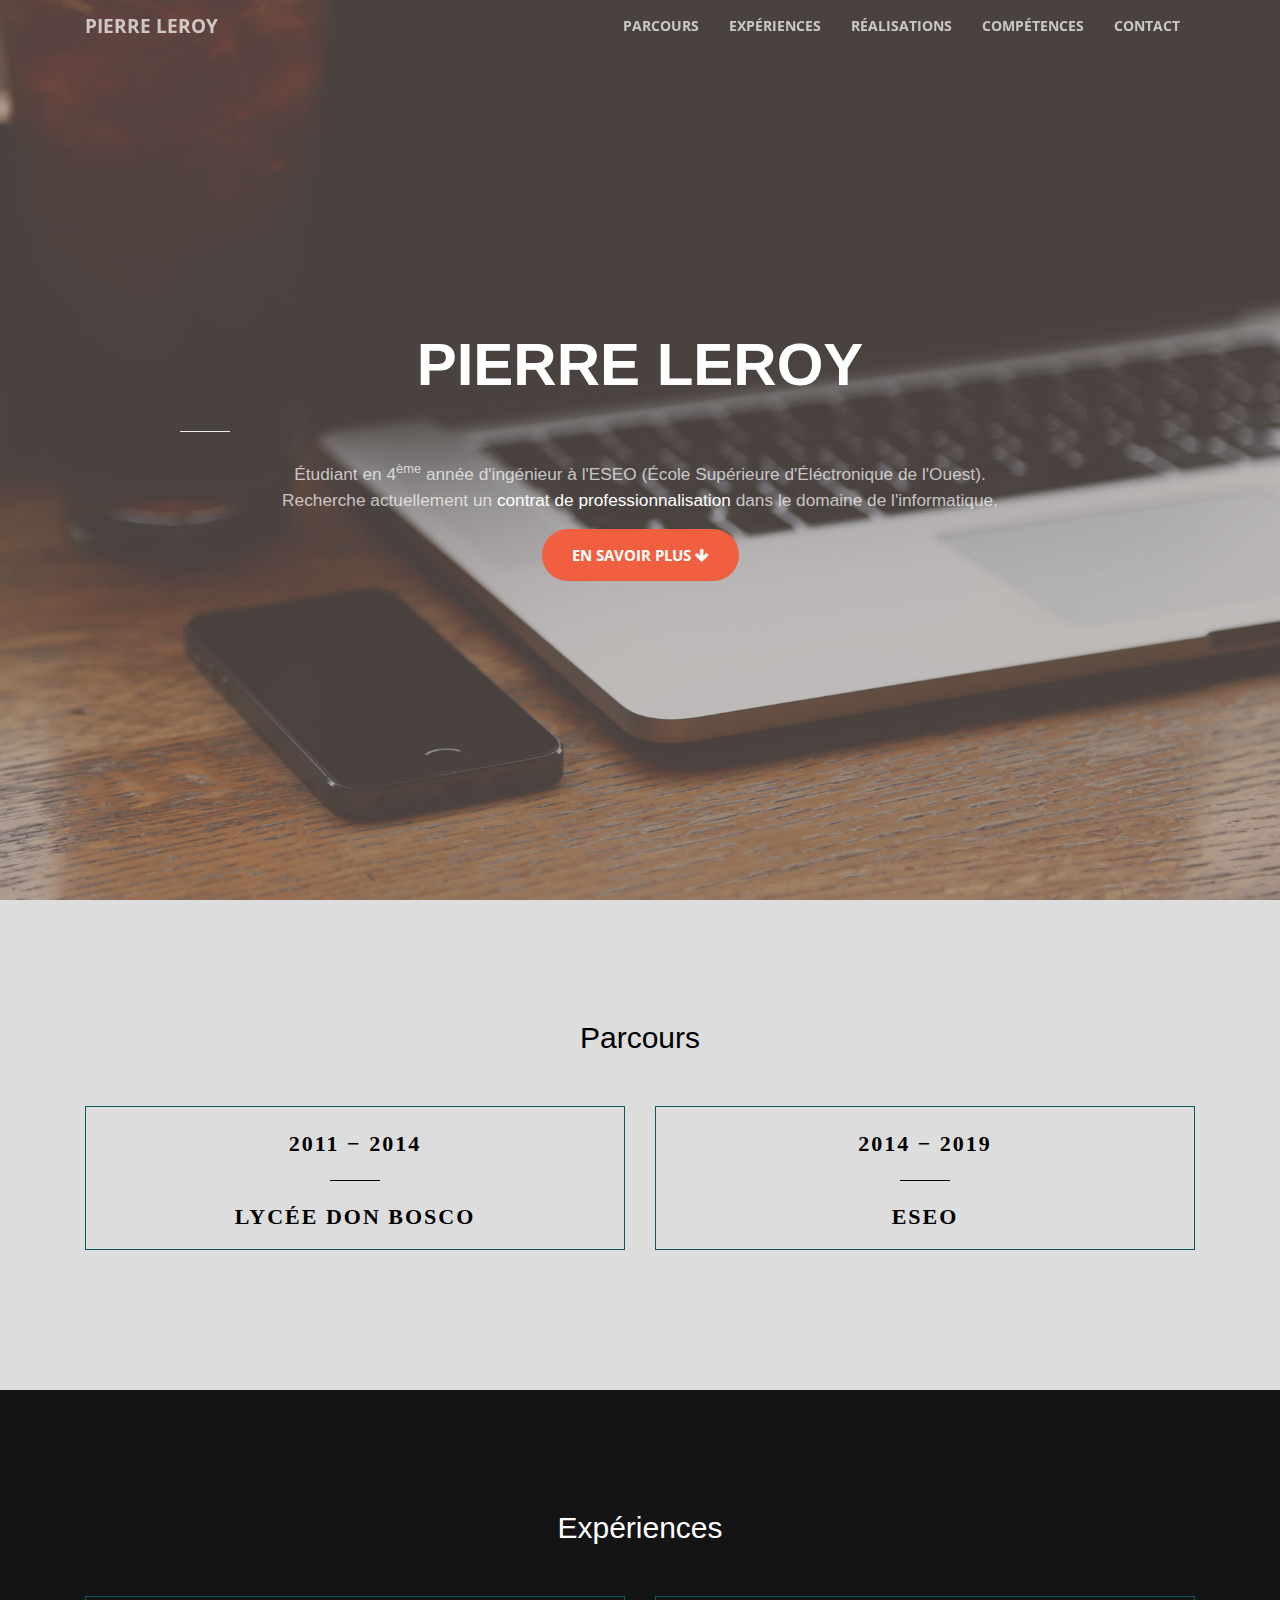
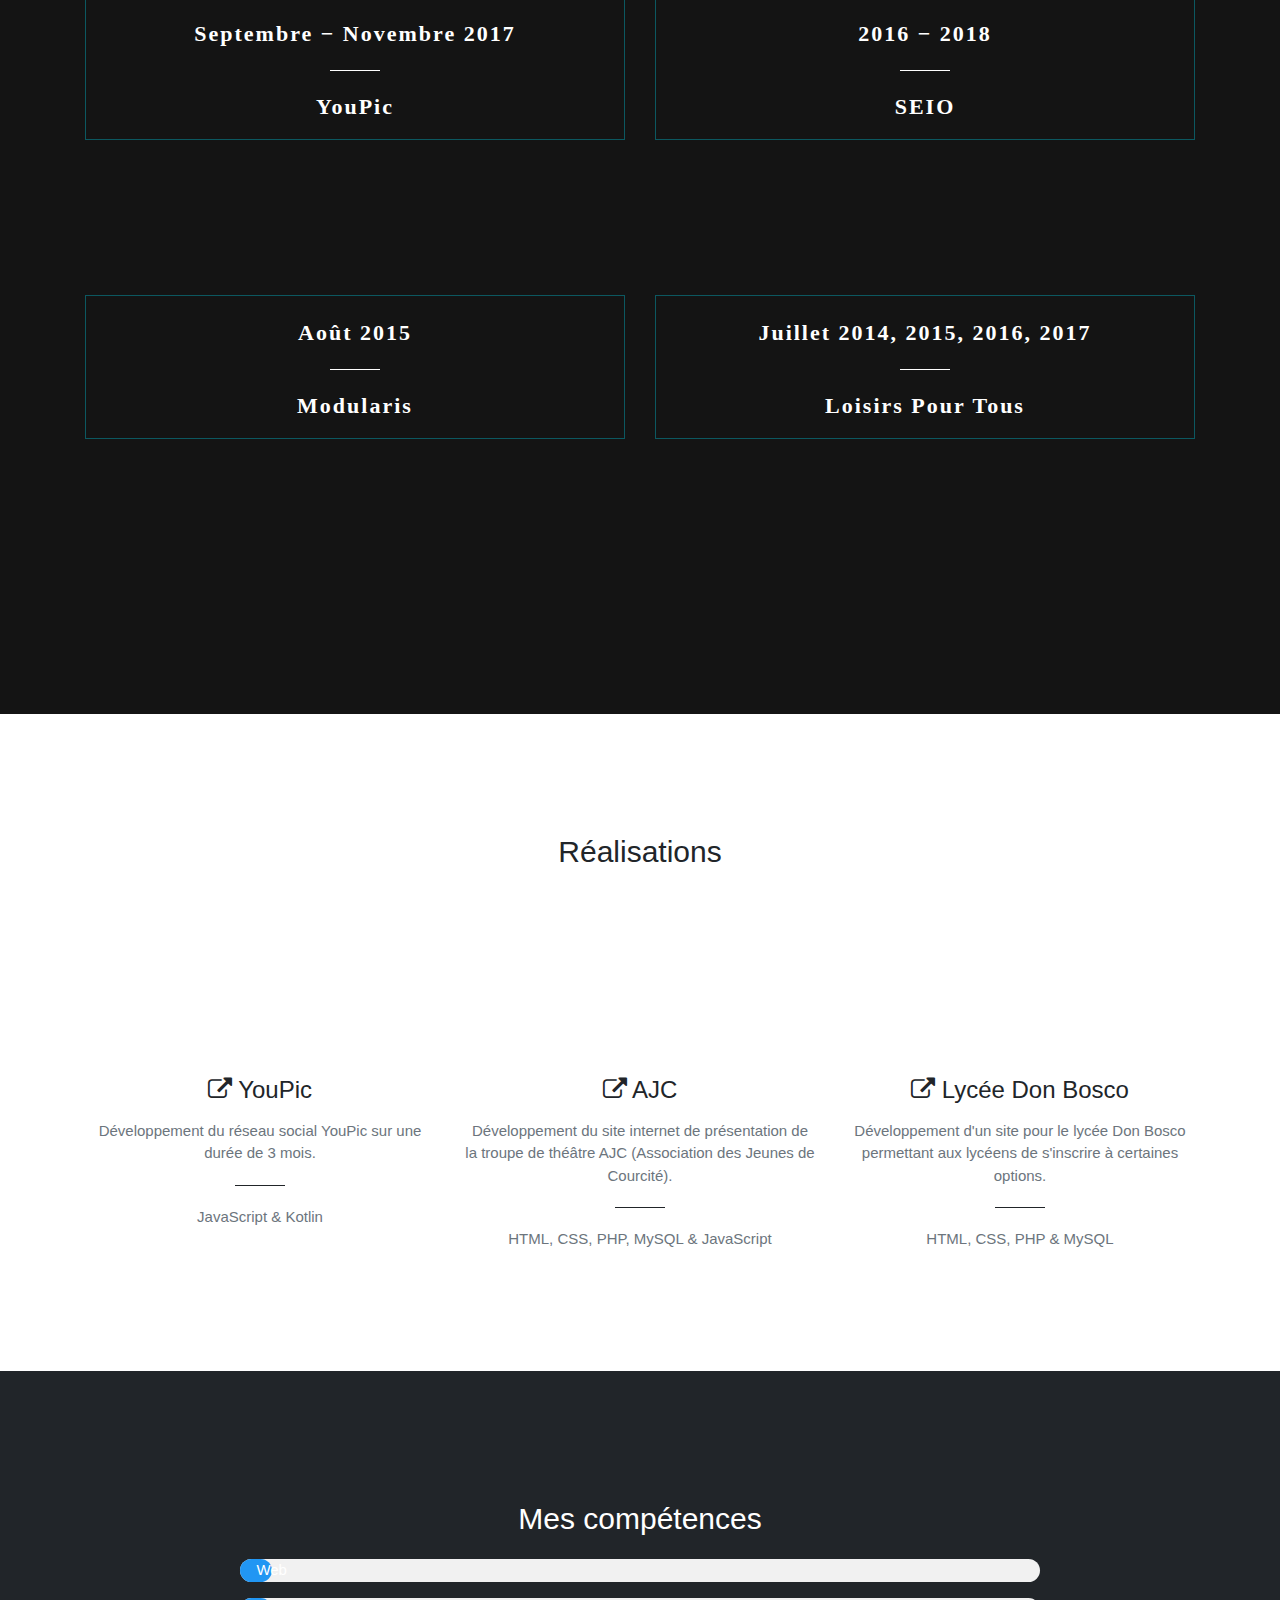
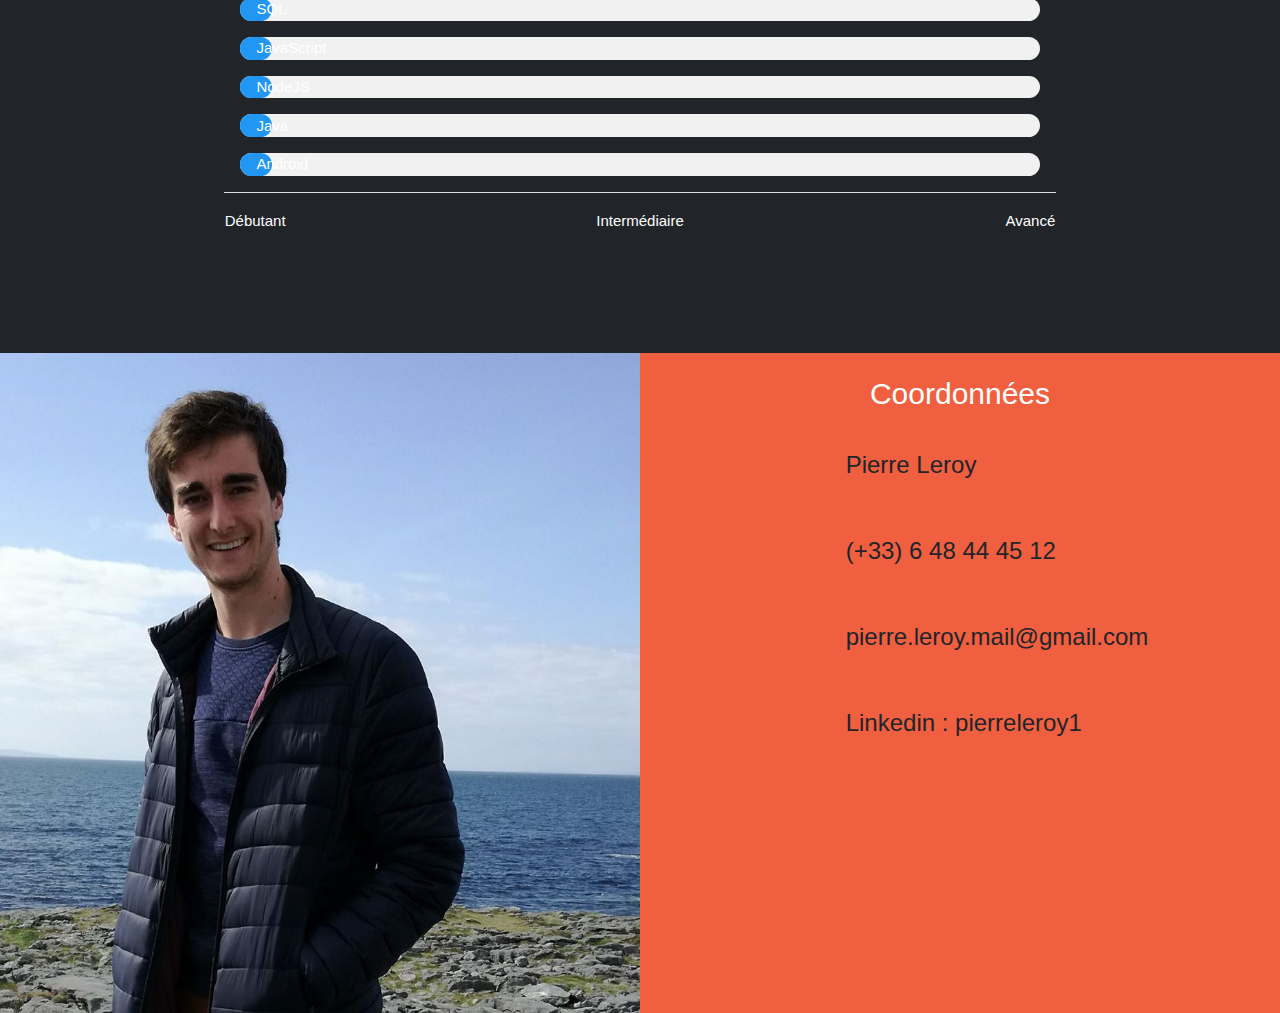
==== commit c452af2d: "Modif légende bars" ====
--- a/index.html
+++ b/index.html
@@ -226,17 +226,15 @@
 
         <table>
           <tr>
-            <td class="specialCol" rowspan="6">District</td>
-            <td class="mainCol">
+            <td class="mainCol" colspan="3">
               <div class="w3-light-grey w3-round-xlarge">
                 <div id="Web" class="bar w3-container w3-blue w3-round-xlarge" style="width:100%" value="90">Web</div>
               </div>
             </td>
-            <td class="specialCol" rowspan="6">Ligue des Champions</td>
           </tr>
 
           <tr>
-            <td class="mainCol">
+            <td class="mainCol" colspan="3">
               <div class="w3-light-grey w3-round-xlarge">
                 <div id="sql" class="bar w3-container w3-blue w3-round-xlarge" style="width:100%" value="75">SQL</div>
               </div>
@@ -244,7 +242,7 @@
             
           </tr>  
           <tr>
-            <td class="mainCol">
+            <td class="mainCol" colspan="3">
               <div class="w3-light-grey w3-round-xlarge">
                 <div id="javascript" class="bar w3-container w3-blue w3-round-xlarge" style="width:100%" value="65">JavaScript</div>
               </div>
@@ -252,26 +250,32 @@
           </tr>        
 
           <tr>
-            <td class="mainCol">
+            <td class="mainCol" colspan="3">
               <div class="w3-light-grey w3-round-xlarge">
                 <div id="nodejs" class="bar w3-container w3-blue w3-round-xlarge" style="width:100%" value="40">NodeJS</div>
               </div>
             </td>
           </tr>        
           <tr>
-            <td class="mainCol">
+            <td class="mainCol" colspan="3">
               <div class="w3-light-grey w3-round-xlarge">
                 <div id="java" class="bar w3-container w3-blue w3-round-xlarge" style="width:100%" value="75">Java</div>
               </div>
             </td>
           </tr>        
           <tr>
-            <td class="mainCol">
+            <td class="mainCol" colspan="3">
               <div class="w3-light-grey w3-round-xlarge">
                 <div id="android" class="bar w3-container w3-blue w3-round-xlarge" style="width:100%" value="60">Android</div>
               </div>
             </td>
-          </tr>        
+          </tr>
+
+          <tr class="competencesLegende">
+            <td>Débutant</td>
+            <td>Intermédiaire</td>
+            <td>Avancé</td>
+          </tr>     
 
         </table>
                 
--- a/css/bars.css
+++ b/css/bars.css
@@ -10,19 +10,24 @@
     margin: auto;
 }
 
-#competences table{
-	width: 100%;
-}
-
-#competences .specialCol{
-	width: 10%;
-}
-#competences .specialCol:first-child{
-	border-right: 1px solid white;
-}
 #competences .mainCol{
 	padding: 0 2%;
 }
-#competences .specialCol:last-child{
-	border-left: 1px solid white;
+#competences table{
+	width: 75%;
+	margin: auto;
+}
+
+.competencesLegende{
+	border-top: 1px solid #ddd;
+}
+.competencesLegende td{
+	width: 33%;
+	padding-top: 2%;
+}
+.competencesLegende td:first-child{
+	text-align: left;
+}
+.competencesLegende td:last-child{
+	text-align: right;
 }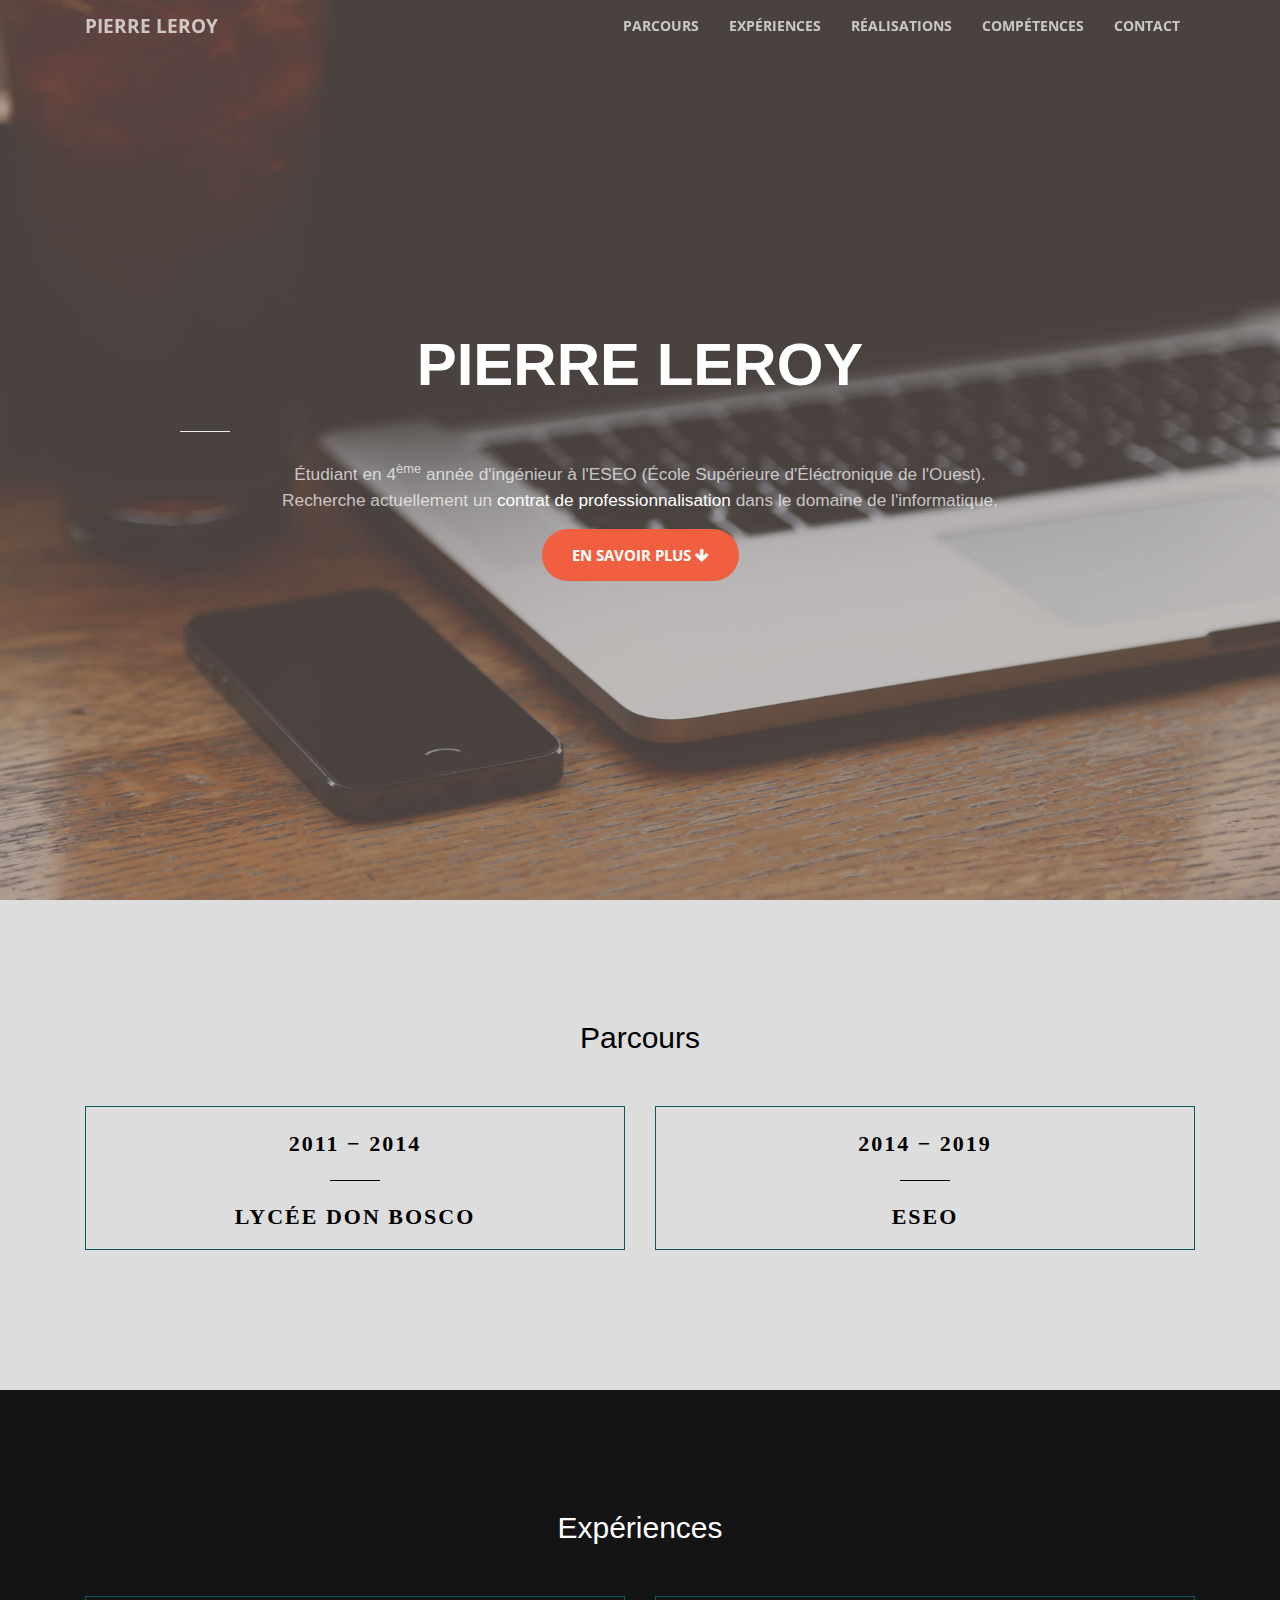
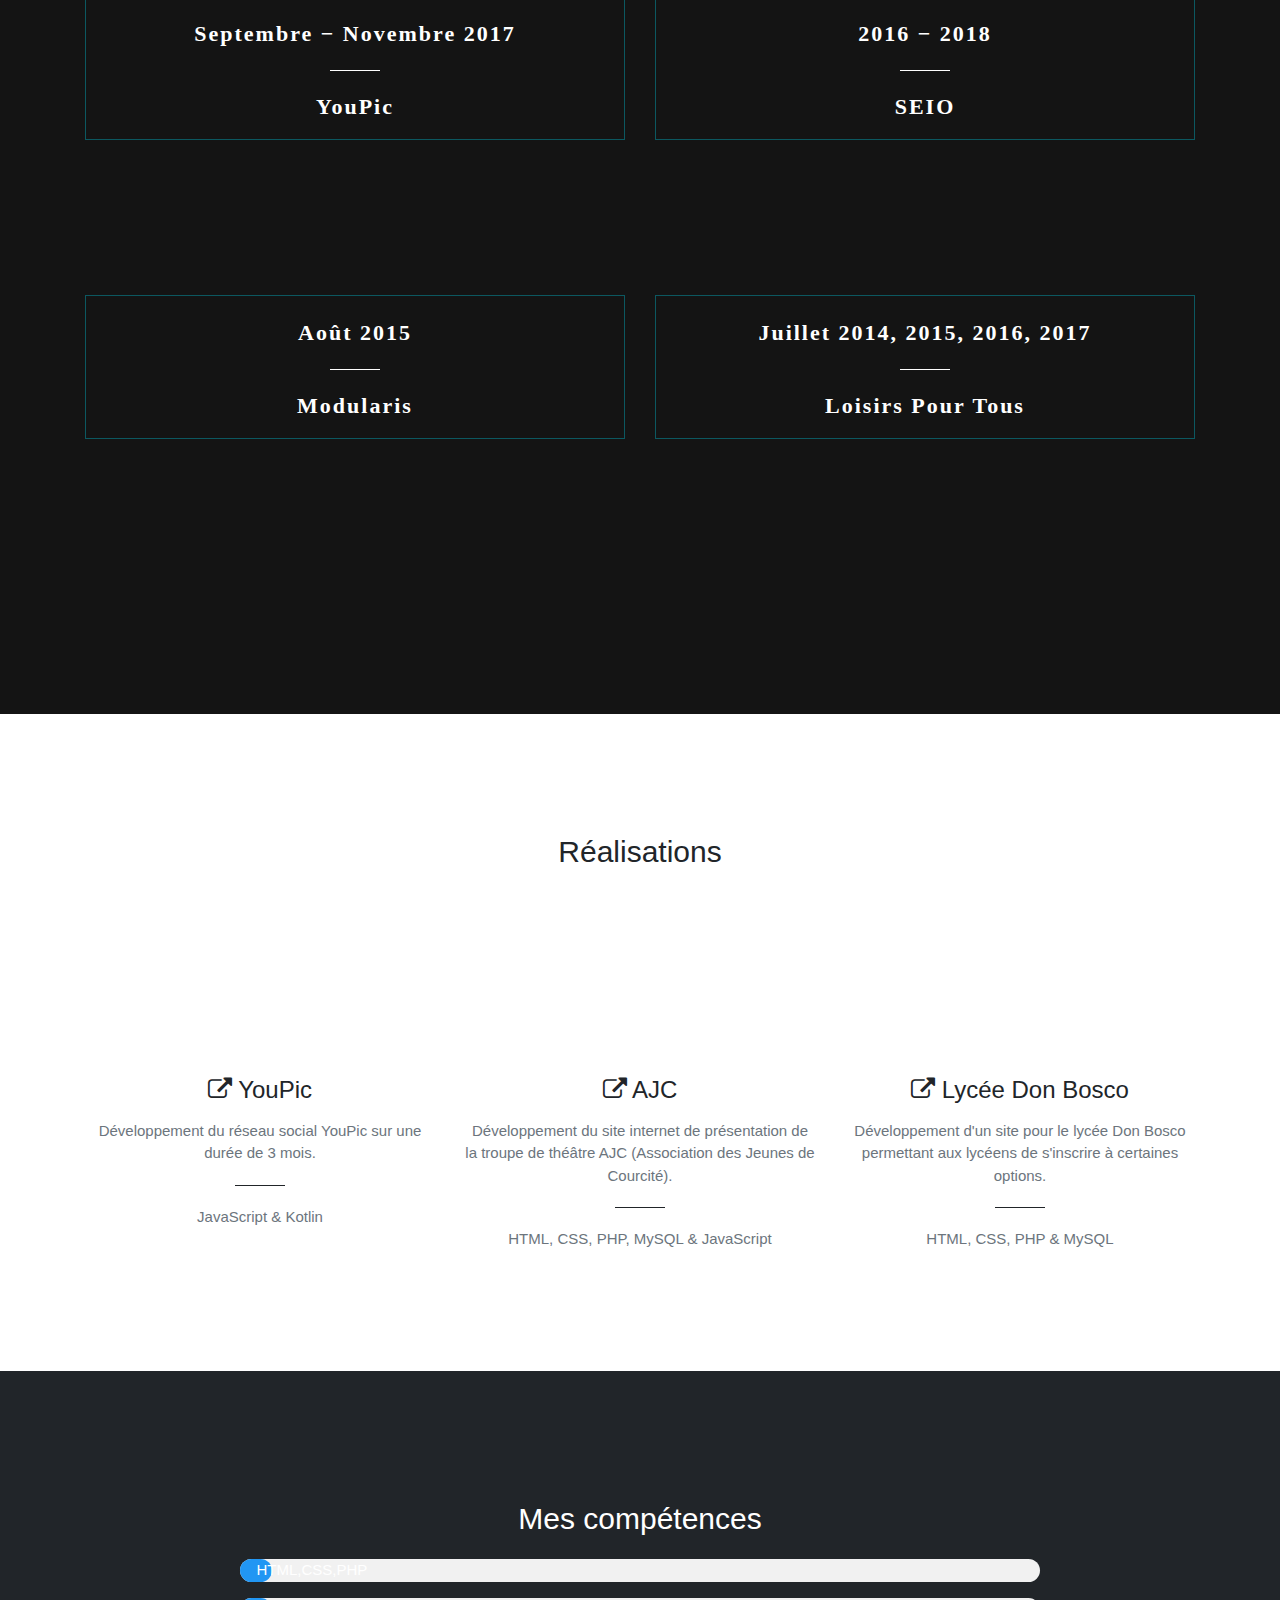
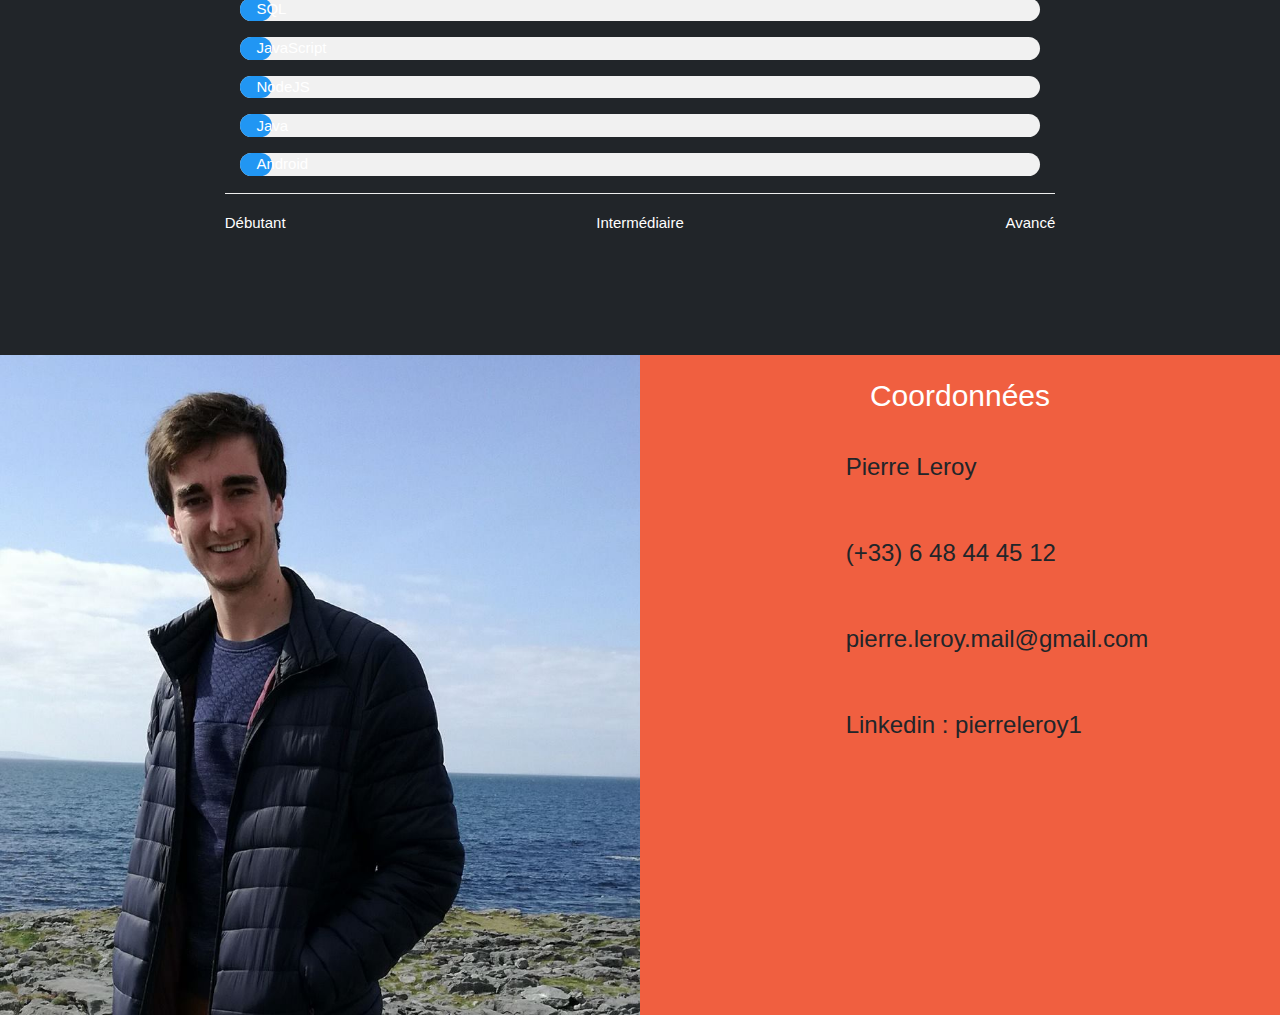
==== commit 569a16c6: "modif bar légende css" ====
--- a/index.html
+++ b/index.html
@@ -228,7 +228,7 @@
           <tr>
             <td class="mainCol" colspan="3">
               <div class="w3-light-grey w3-round-xlarge">
-                <div id="Web" class="bar w3-container w3-blue w3-round-xlarge" style="width:100%" value="90">Web</div>
+                <div id="Web" class="bar w3-container w3-blue w3-round-xlarge" style="width:100%" value="90">HTML,CSS,PHP</div>
               </div>
             </td>
           </tr>
@@ -269,6 +269,10 @@
                 <div id="android" class="bar w3-container w3-blue w3-round-xlarge" style="width:100%" value="60">Android</div>
               </div>
             </td>
+          </tr>
+
+          <tr>
+            <td colspan="3"><hr class="competences-hr"></td>
           </tr>
 
           <tr class="competencesLegende">
--- a/css/bars.css
+++ b/css/bars.css
@@ -18,9 +18,6 @@
 	margin: auto;
 }
 
-.competencesLegende{
-	border-top: 1px solid #ddd;
-}
 .competencesLegende td{
 	width: 33%;
 	padding-top: 2%;
@@ -30,4 +27,9 @@
 }
 .competencesLegende td:last-child{
 	text-align: right;
+}
+.competences-hr{
+	width: 100%;
+	max-width: none;
+	margin: 0 auto;
 }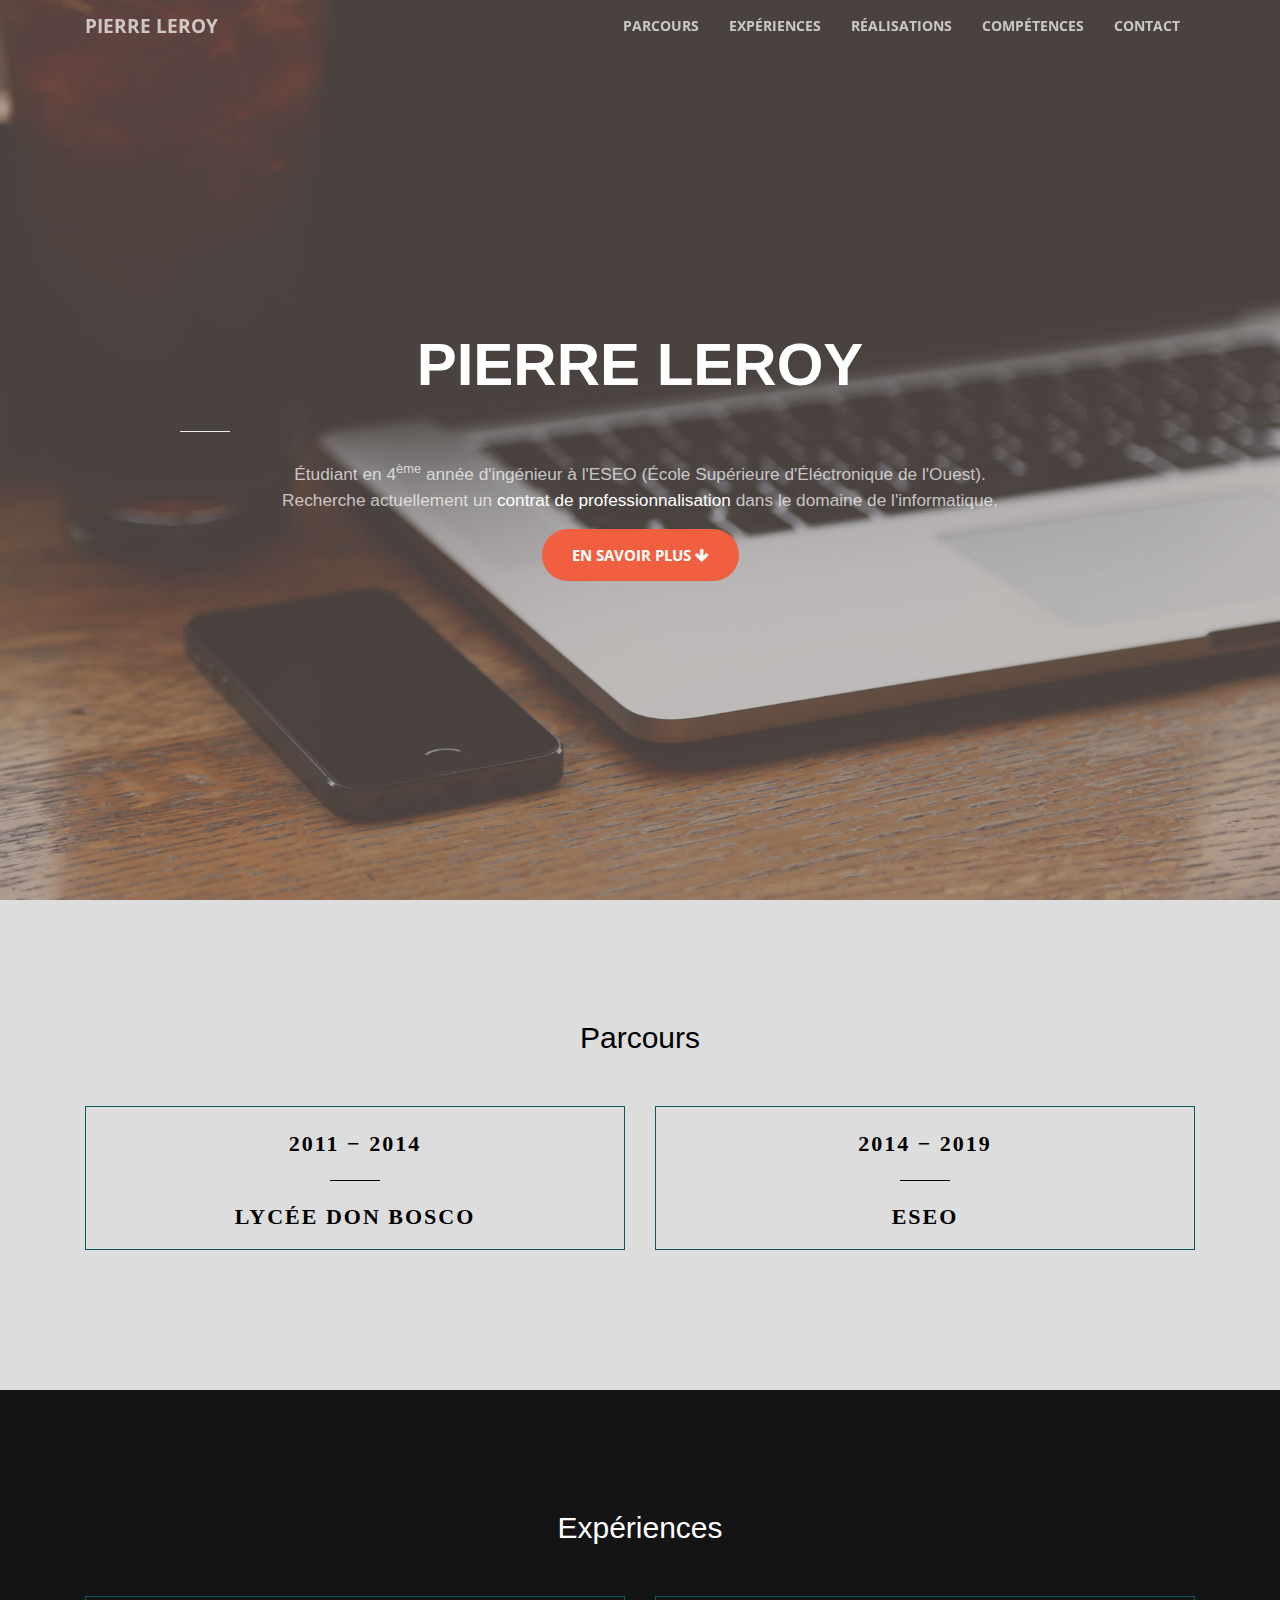
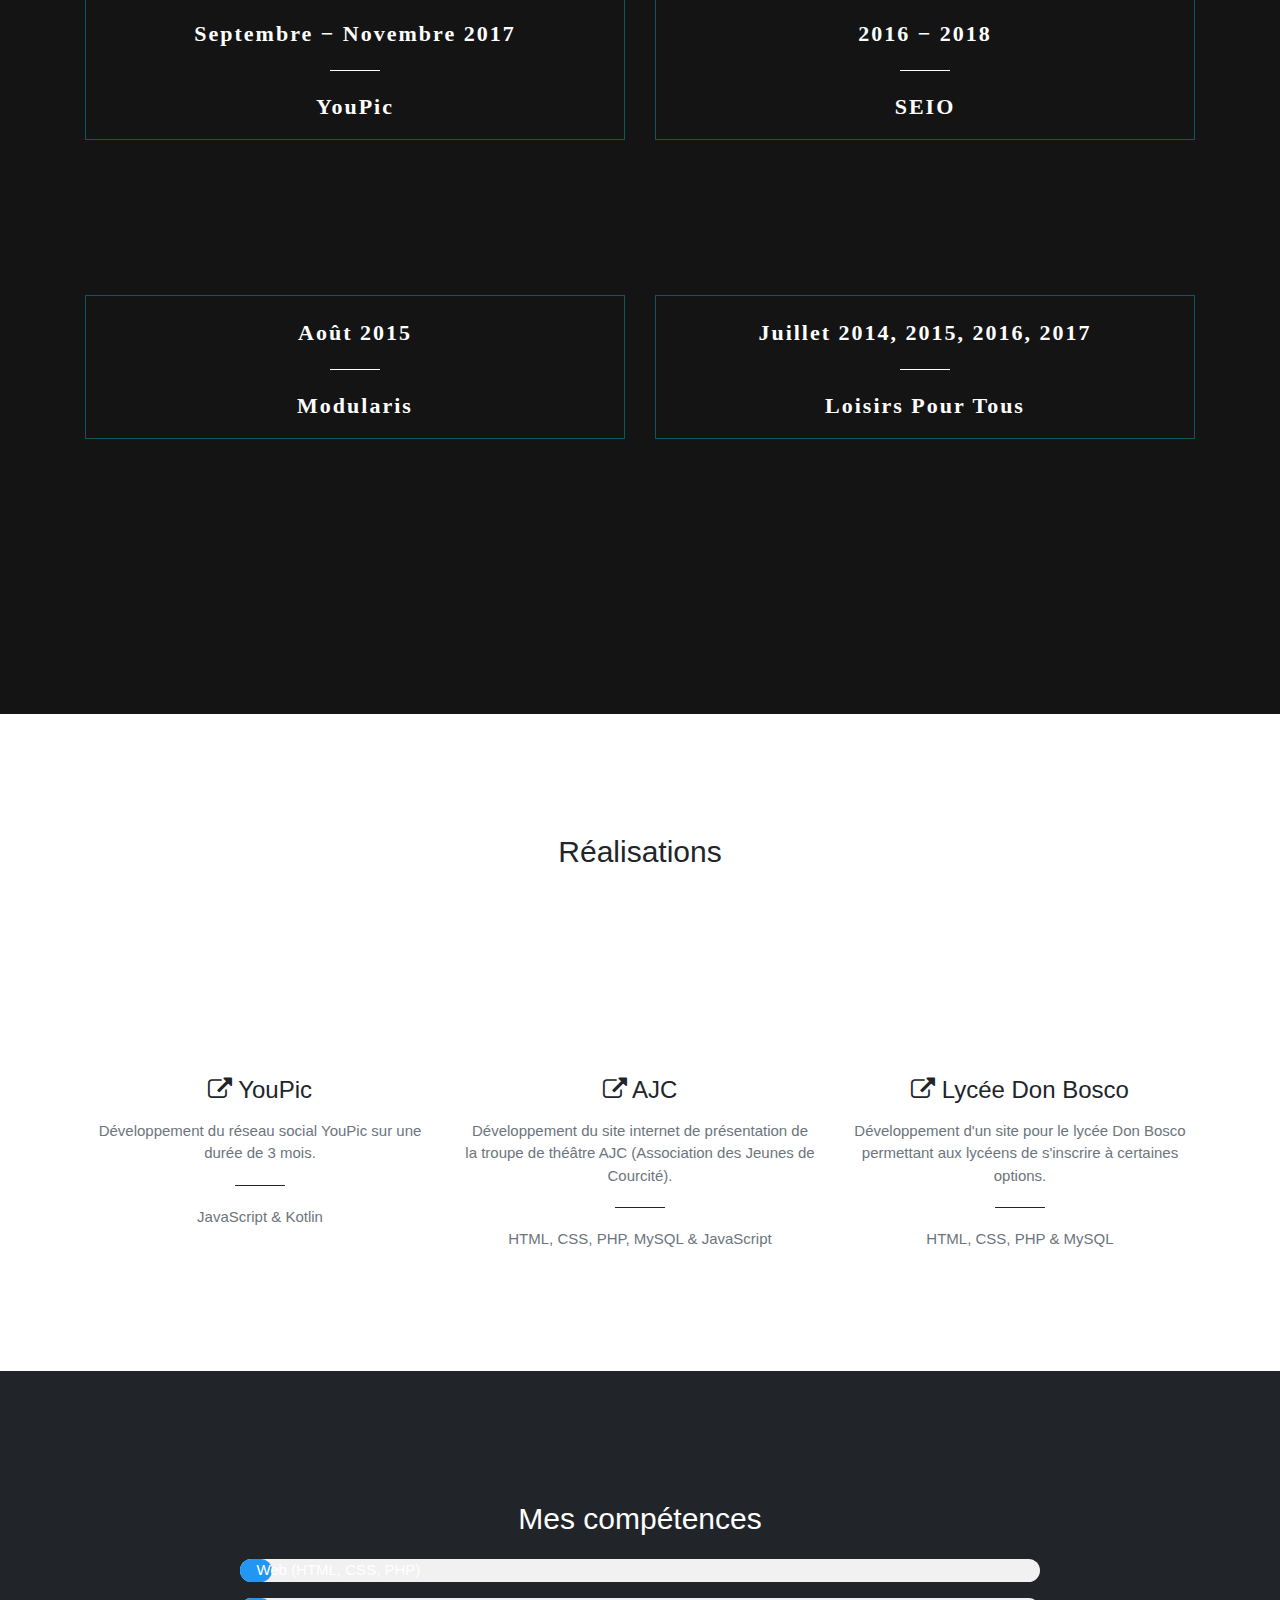
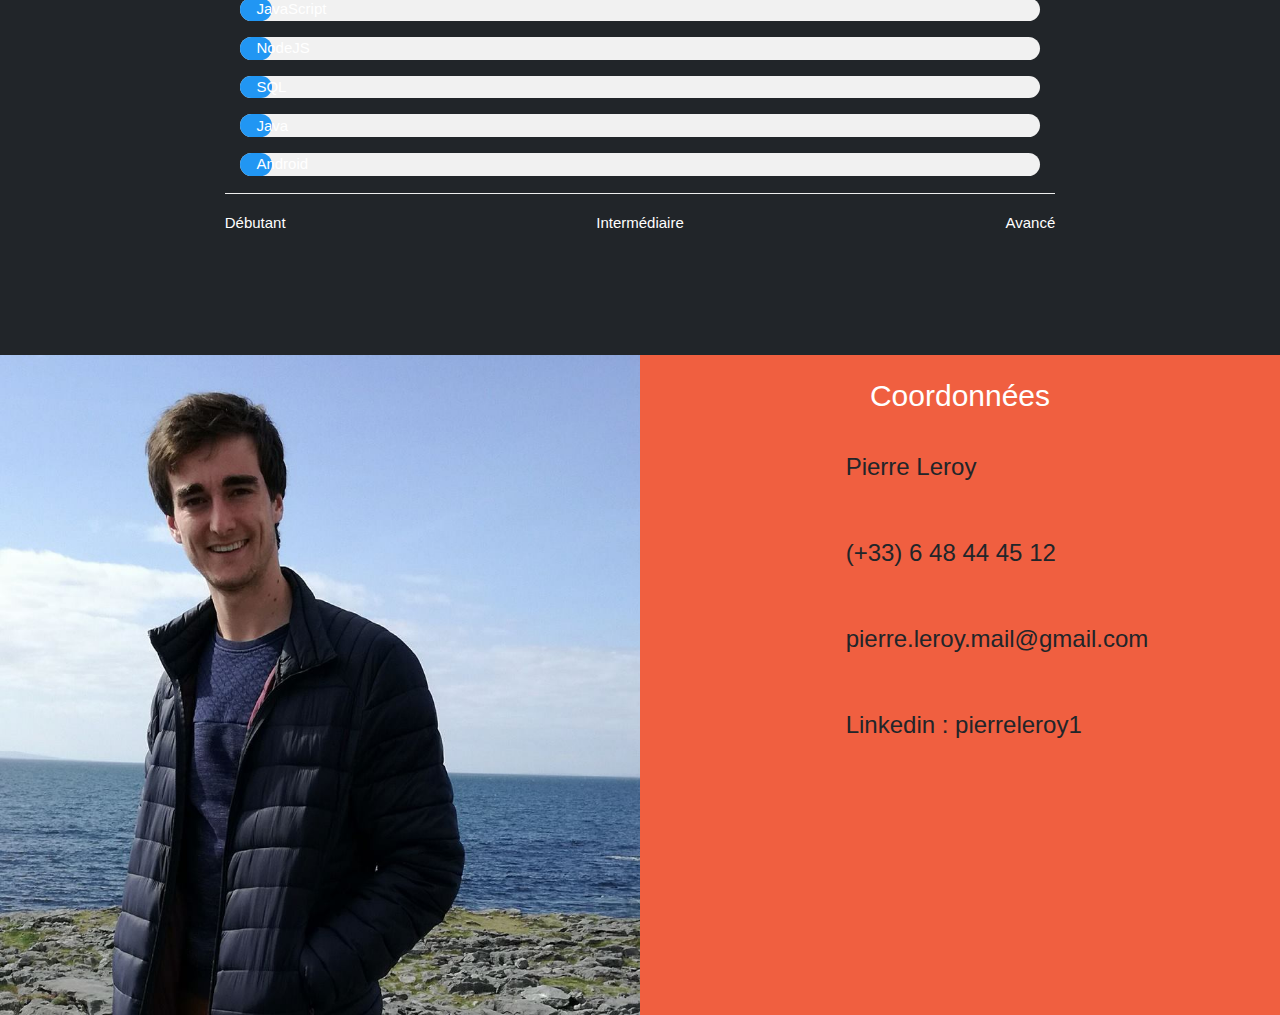
==== commit e39431a4: "add web details" ====
--- a/index.html
+++ b/index.html
@@ -228,10 +228,27 @@
           <tr>
             <td class="mainCol" colspan="3">
               <div class="w3-light-grey w3-round-xlarge">
-                <div id="Web" class="bar w3-container w3-blue w3-round-xlarge" style="width:100%" value="90">HTML,CSS,PHP</div>
+                <div id="Web" class="bar w3-container w3-blue w3-round-xlarge" style="width:100%" value="90">Web (HTML, CSS, PHP)</div>
               </div>
             </td>
           </tr>
+          </tr>  
+
+          <tr>
+            <td class="mainCol" colspan="3">
+              <div class="w3-light-grey w3-round-xlarge">
+                <div id="javascript" class="bar w3-container w3-blue w3-round-xlarge" style="width:100%" value="65">JavaScript</div>
+              </div>
+            </td>
+          </tr>  
+          
+          <tr>
+            <td class="mainCol" colspan="3">
+              <div class="w3-light-grey w3-round-xlarge">
+                <div id="nodejs" class="bar w3-container w3-blue w3-round-xlarge" style="width:100%" value="40">NodeJS</div>
+              </div>
+            </td>
+          </tr>   
 
           <tr>
             <td class="mainCol" colspan="3">
@@ -239,23 +256,8 @@
                 <div id="sql" class="bar w3-container w3-blue w3-round-xlarge" style="width:100%" value="75">SQL</div>
               </div>
             </td>
-            
-          </tr>  
-          <tr>
-            <td class="mainCol" colspan="3">
-              <div class="w3-light-grey w3-round-xlarge">
-                <div id="javascript" class="bar w3-container w3-blue w3-round-xlarge" style="width:100%" value="65">JavaScript</div>
-              </div>
-            </td>
-          </tr>        
-
-          <tr>
-            <td class="mainCol" colspan="3">
-              <div class="w3-light-grey w3-round-xlarge">
-                <div id="nodejs" class="bar w3-container w3-blue w3-round-xlarge" style="width:100%" value="40">NodeJS</div>
-              </div>
-            </td>
-          </tr>        
+                  
+     
           <tr>
             <td class="mainCol" colspan="3">
               <div class="w3-light-grey w3-round-xlarge">
--- a/css/bars.css
+++ b/css/bars.css
@@ -5,6 +5,7 @@
 }
 .bar{
     margin-bottom: 2%;
+	white-space: nowrap;
 }
 .bar-container{
     margin: auto;
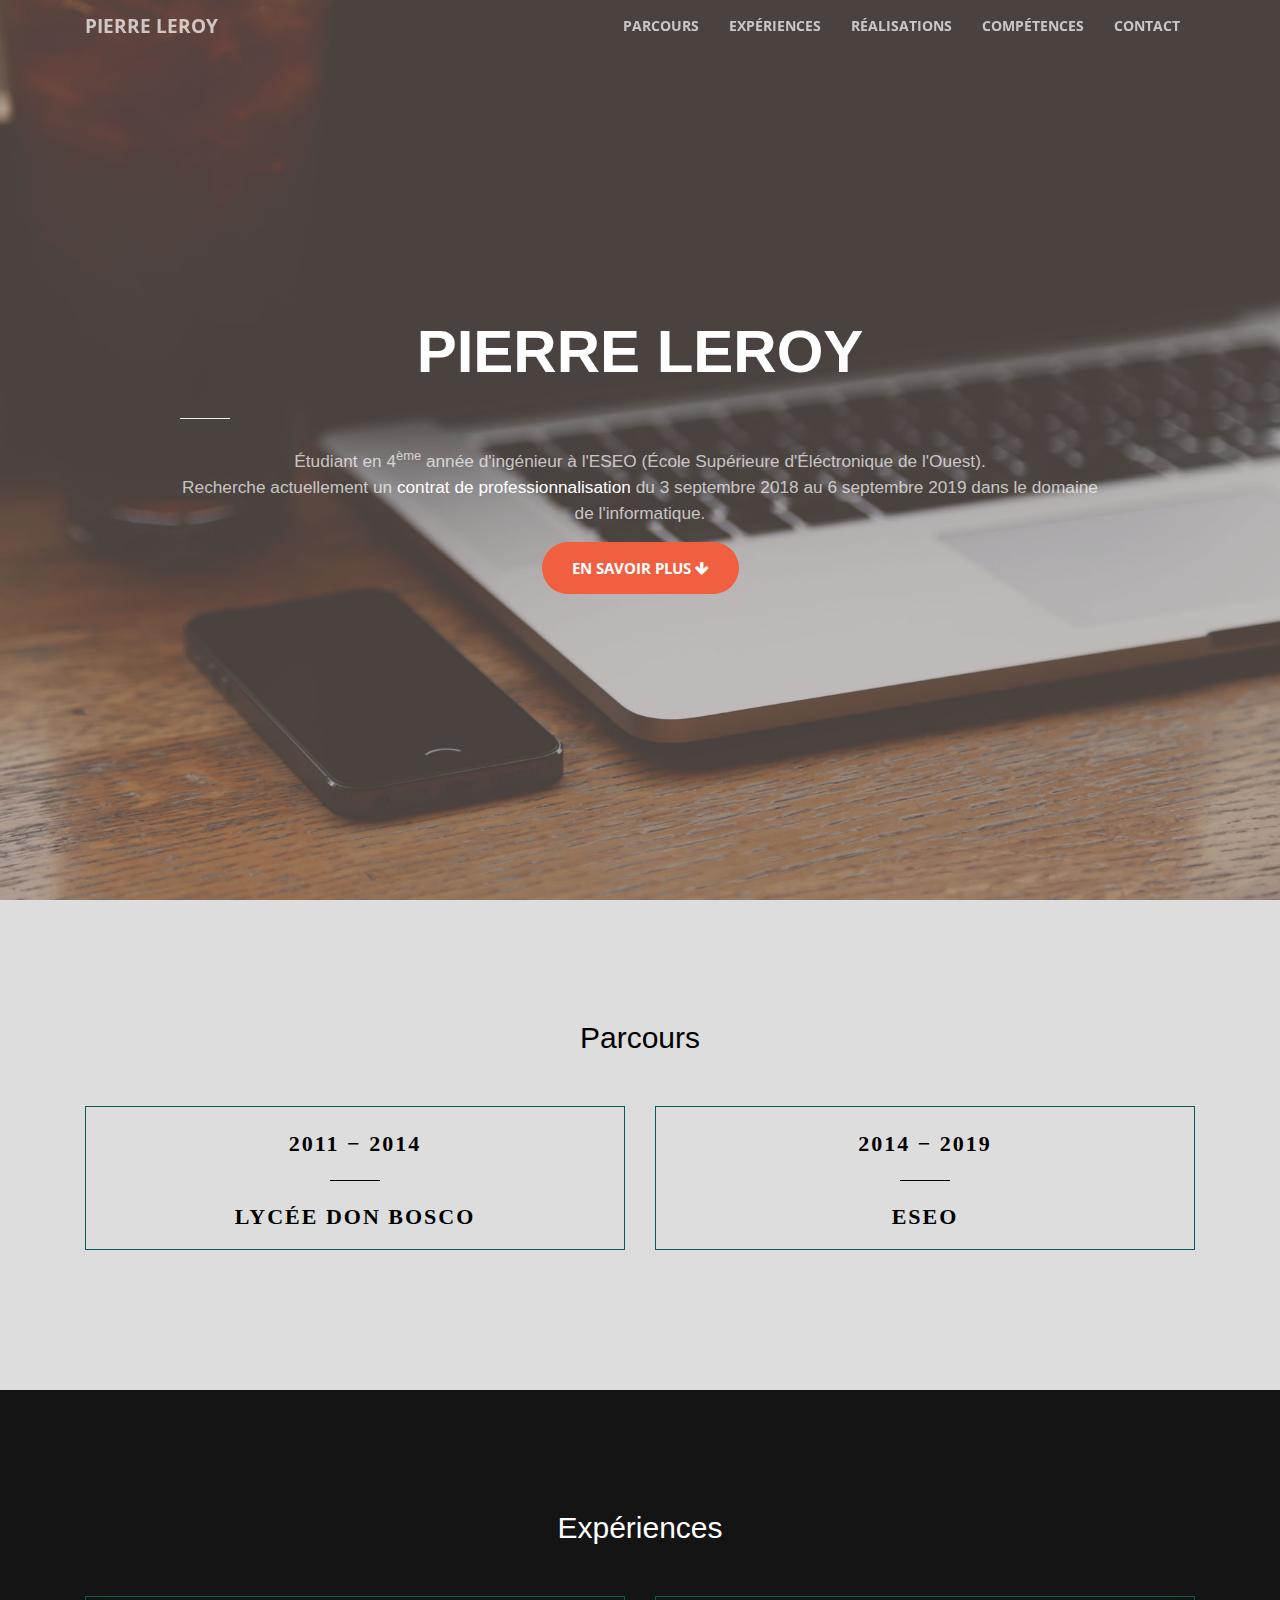
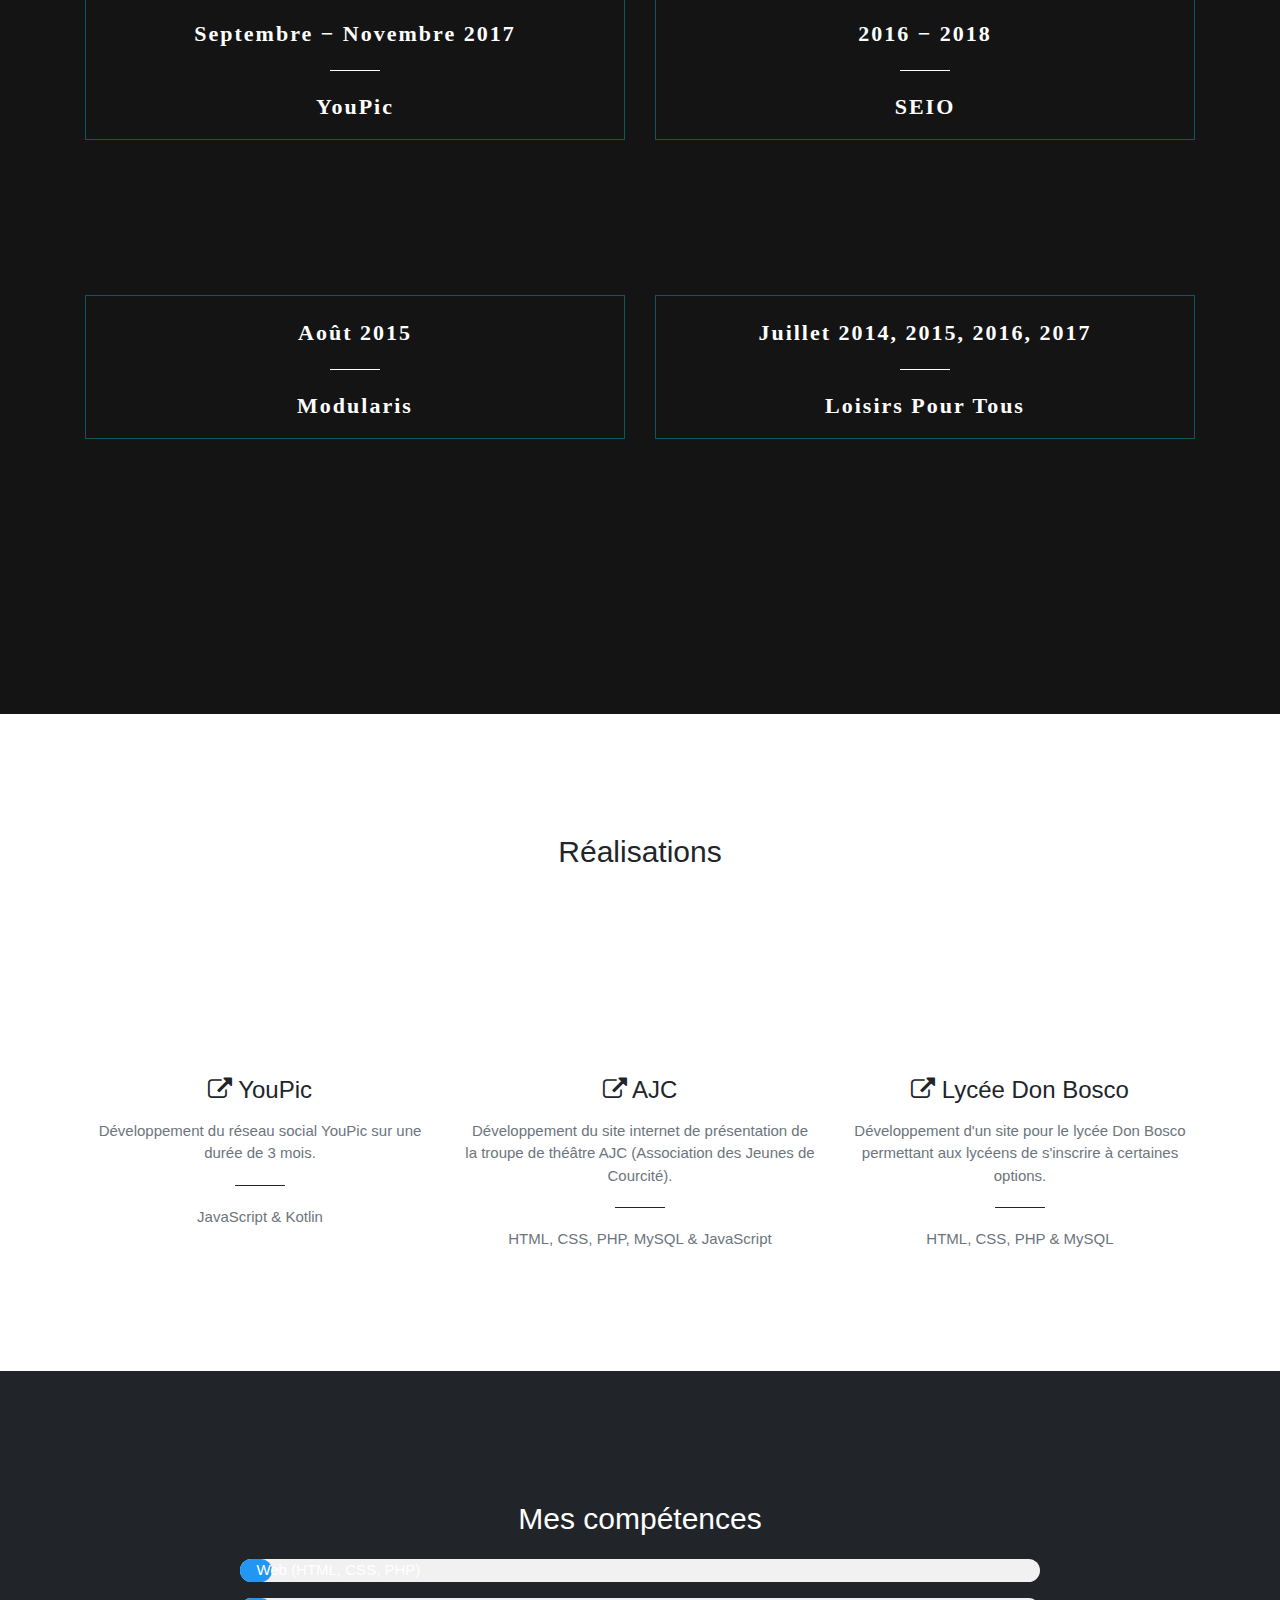
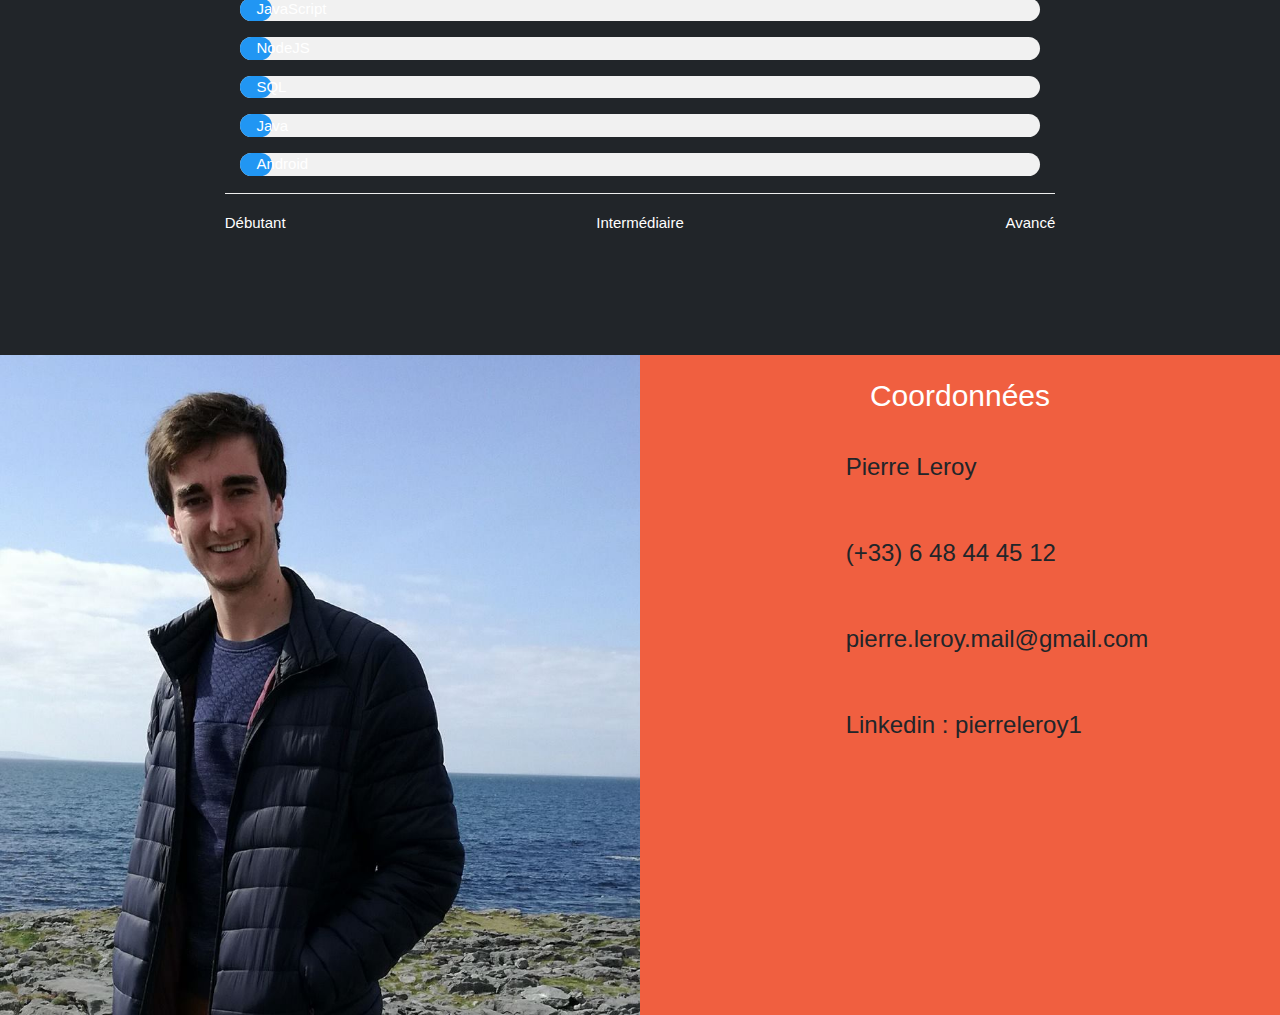
==== commit 297cdbb1: "add contrat pro details" ====
--- a/index.html
+++ b/index.html
@@ -94,7 +94,7 @@
           </div>
           <div class="col-lg-10 mx-auto">
             <p class="text-faded">Étudiant en 4<sup>ème</sup> année d'ingénieur à l'ESEO (École Supérieure d'Éléctronique de l'Ouest).<br/>
-              Recherche actuellement un <b class="importantWordIntro">contrat de professionnalisation</b> dans le domaine de l'informatique.</p>
+              Recherche actuellement un <b class="importantWordIntro">contrat de professionnalisation</b> du 3 septembre 2018 au 6 septembre 2019 dans le domaine de l'informatique.</p>
             <a class="btn btn-primary btn-xl js-scroll-trigger" href="#parcours">En savoir plus  <i class="fa fa-arrow-down"></i></a>
           </div>
         </div>
@@ -241,7 +241,7 @@
               </div>
             </td>
           </tr>  
-          
+
           <tr>
             <td class="mainCol" colspan="3">
               <div class="w3-light-grey w3-round-xlarge">
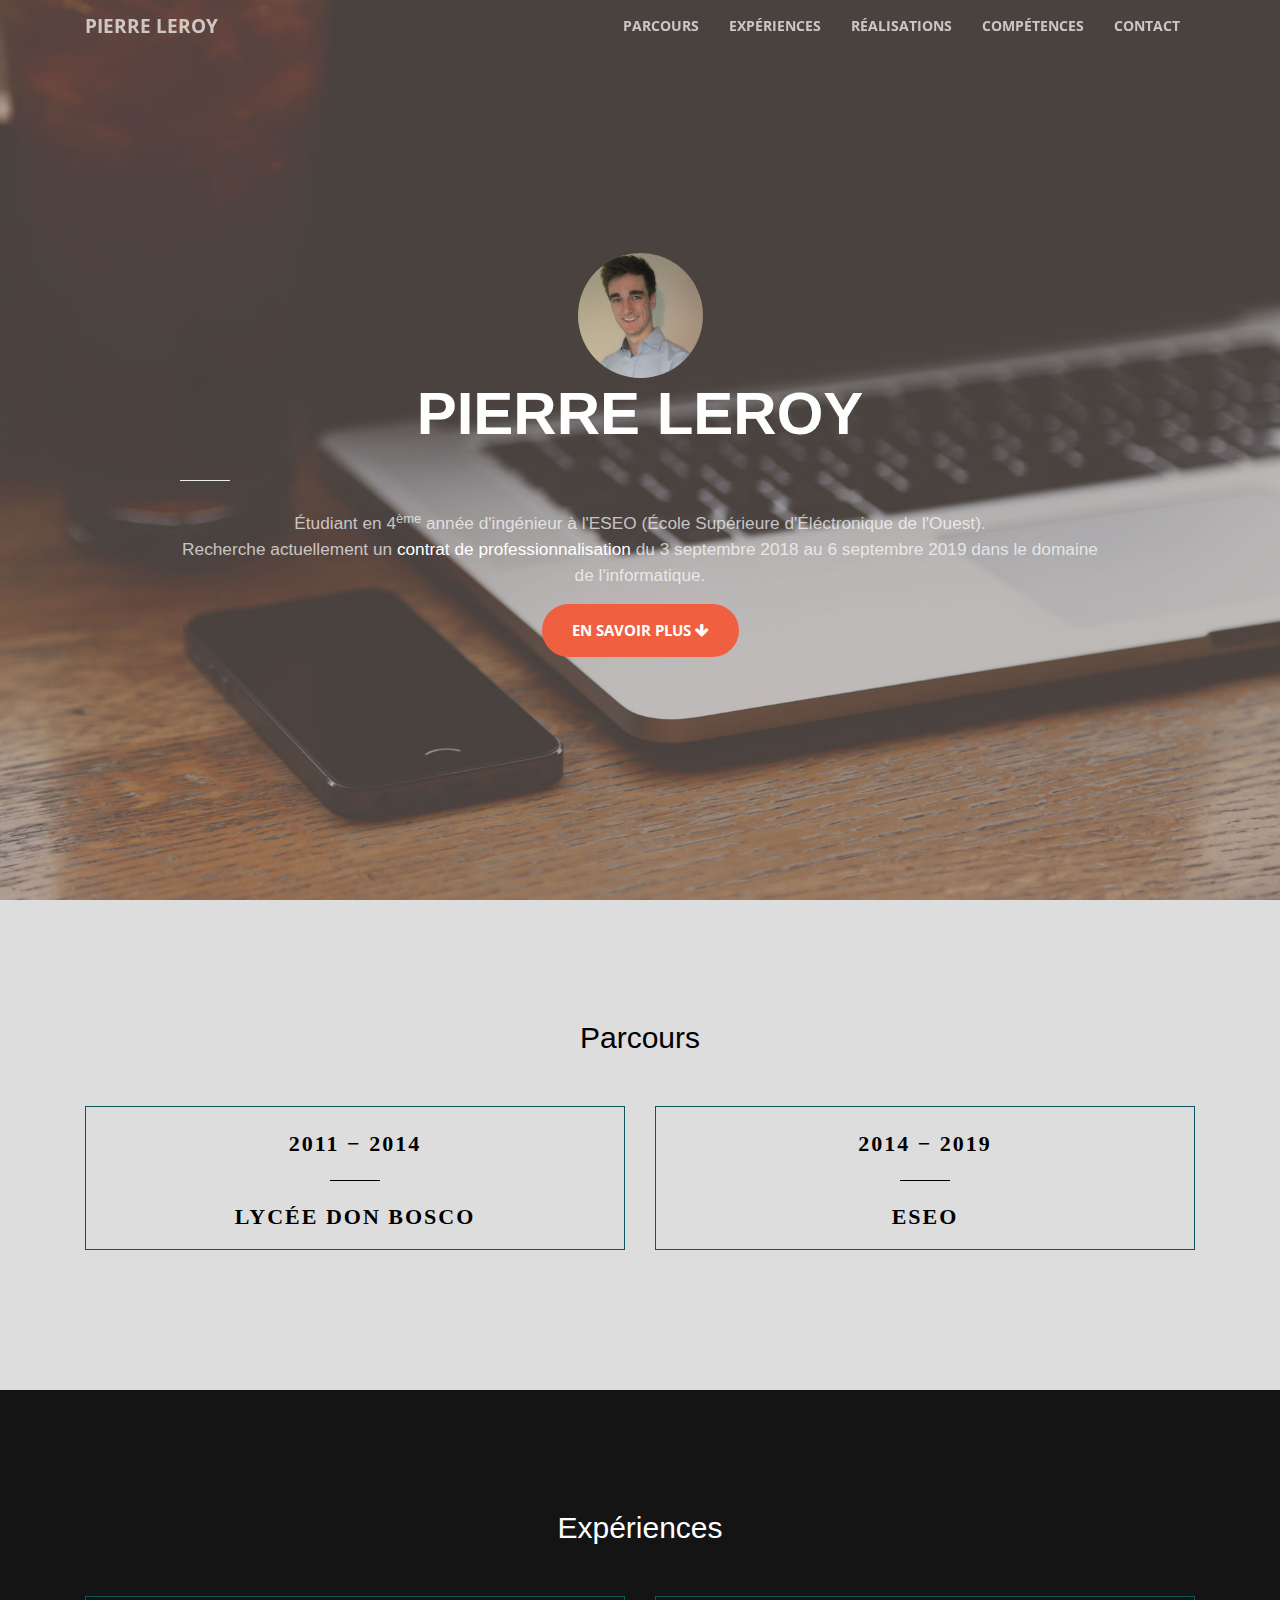
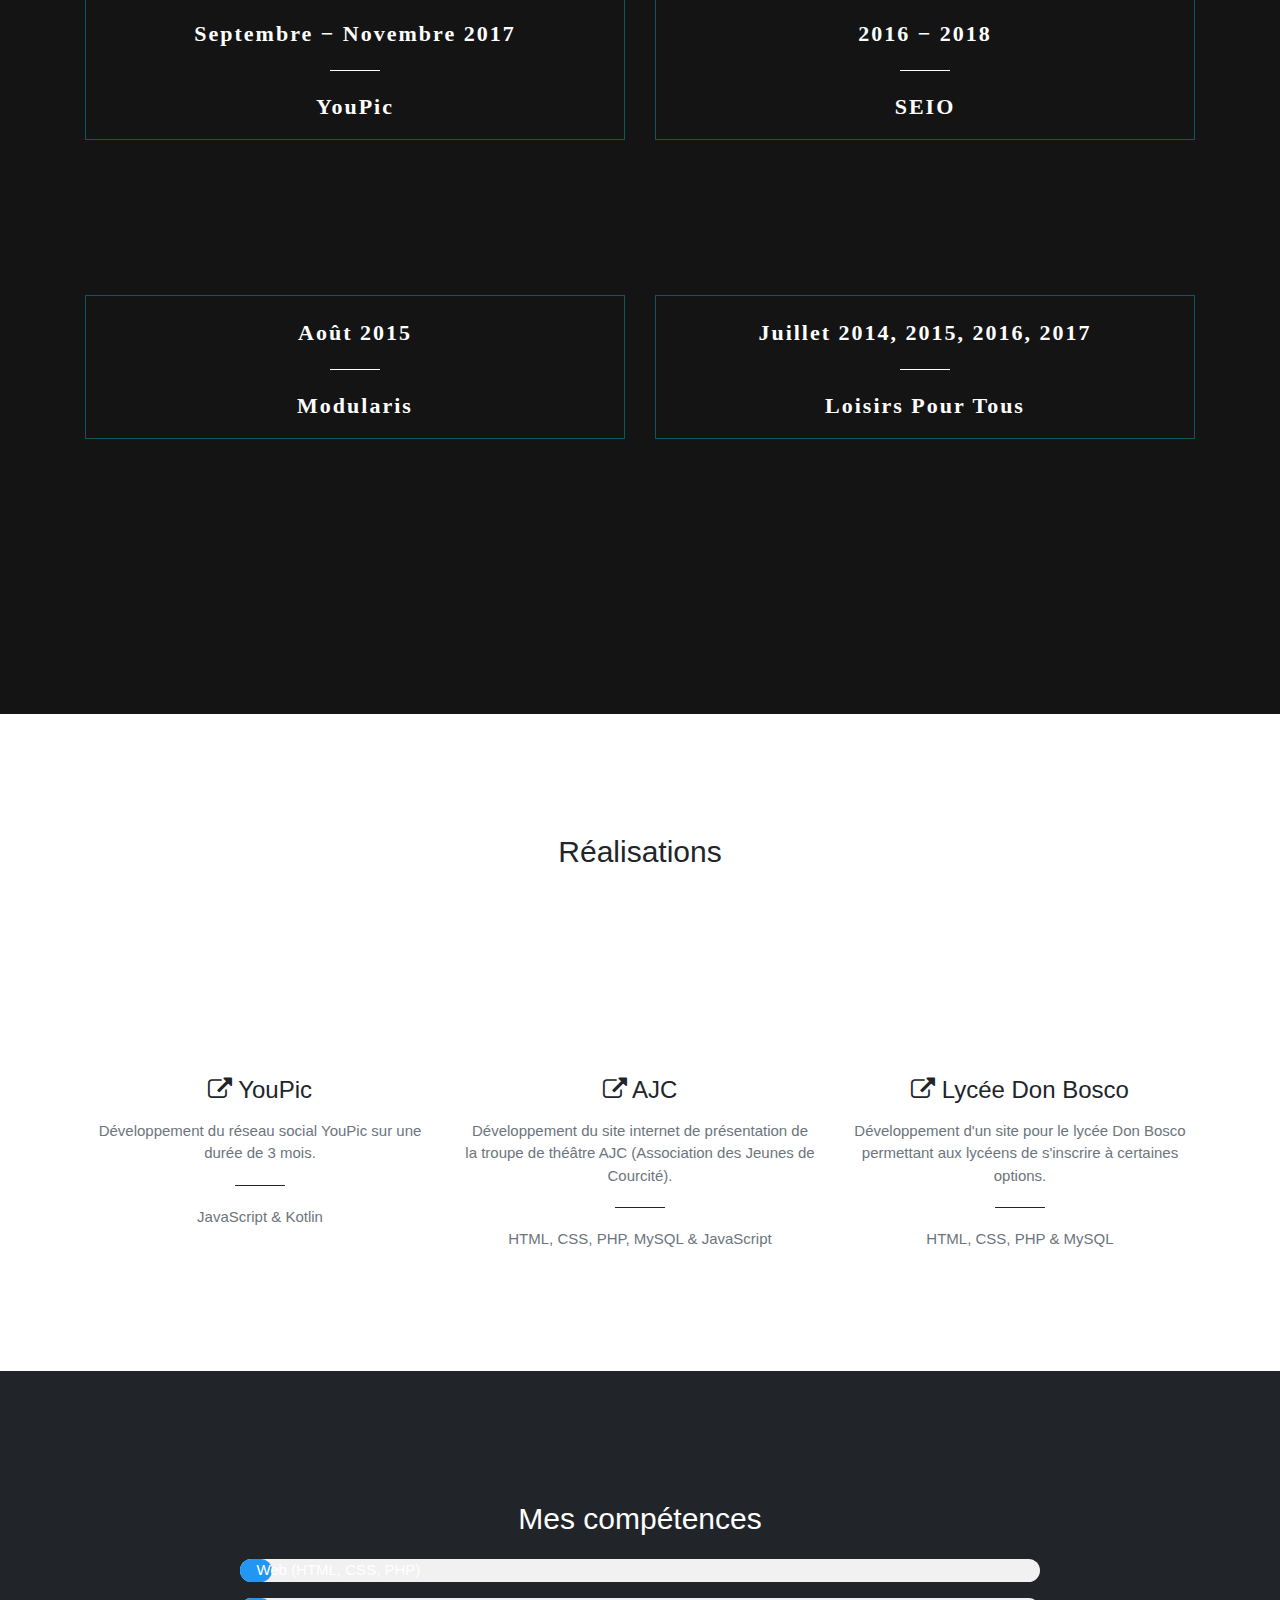
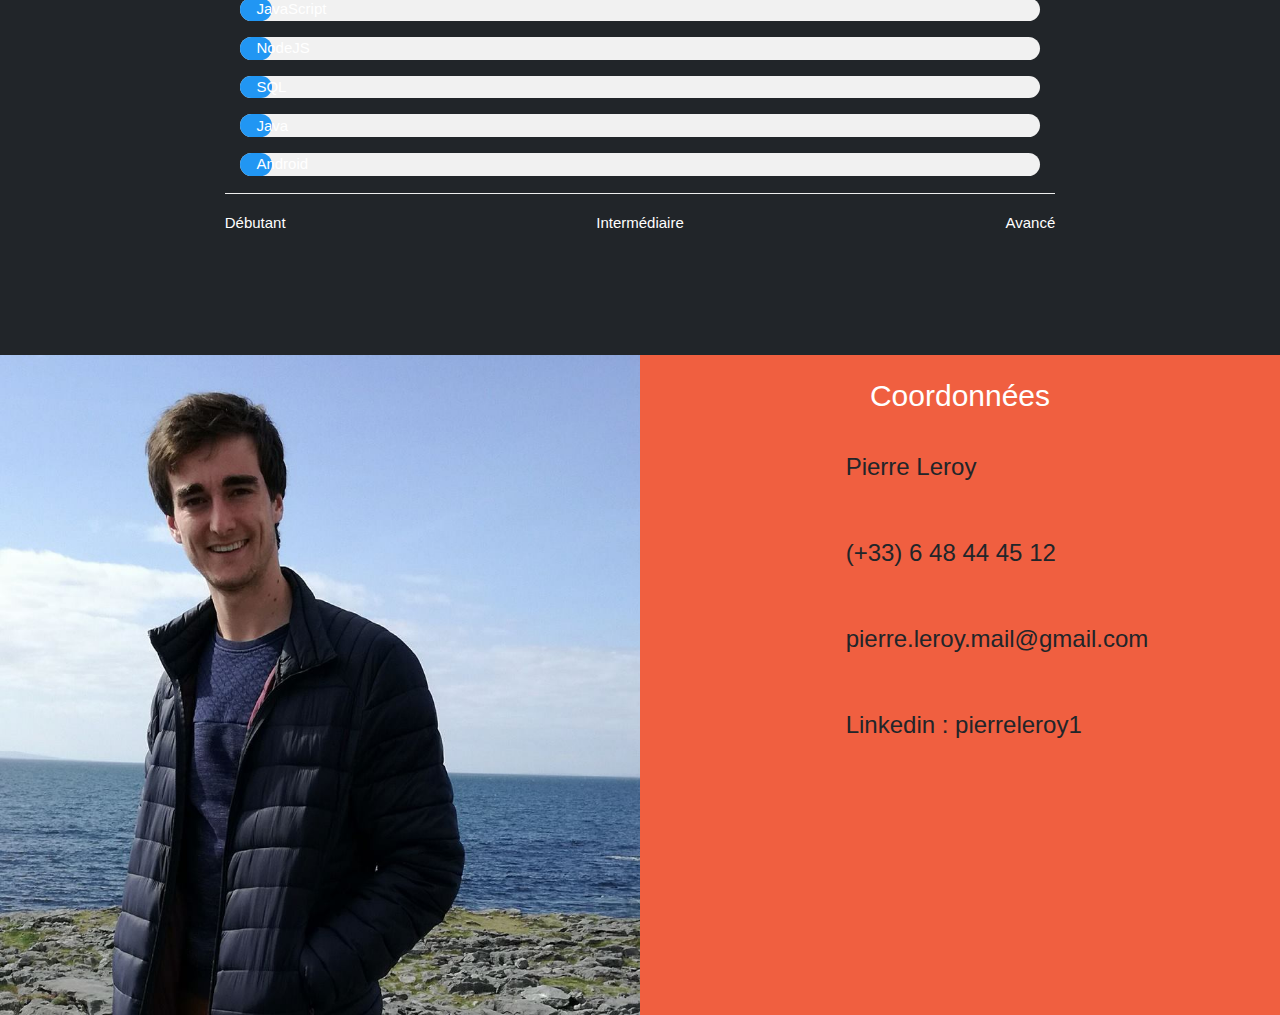
==== commit 0b74c3ec: "add photo" ====
--- a/index.html
+++ b/index.html
@@ -88,6 +88,7 @@
         <div class="row">
           <div class="col-lg-10 mx-auto">
             <h1 class="text-uppercase">
+              <img height="125" width="125" src="img/me.jpg" style="border-radius: 50%;"><br/>
               <strong>Pierre Leroy</strong>
             </h1>
             <hr>
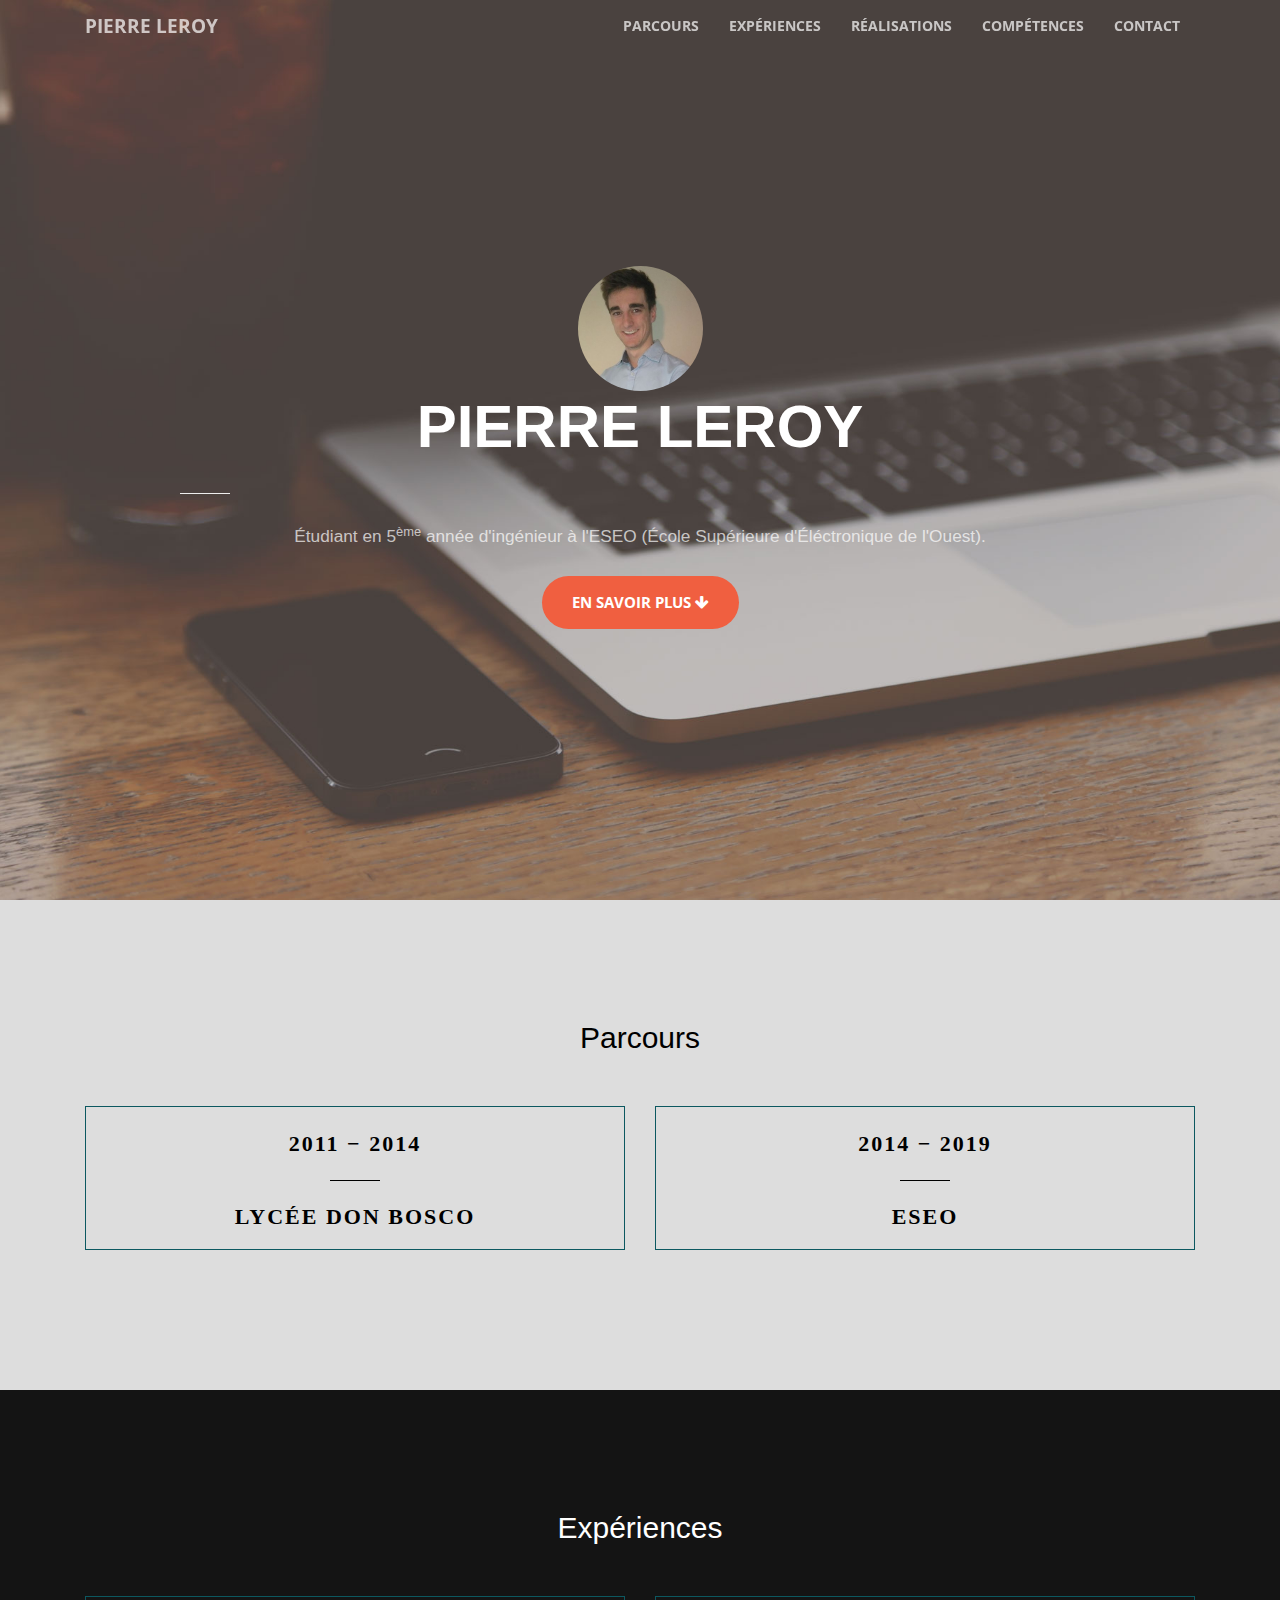
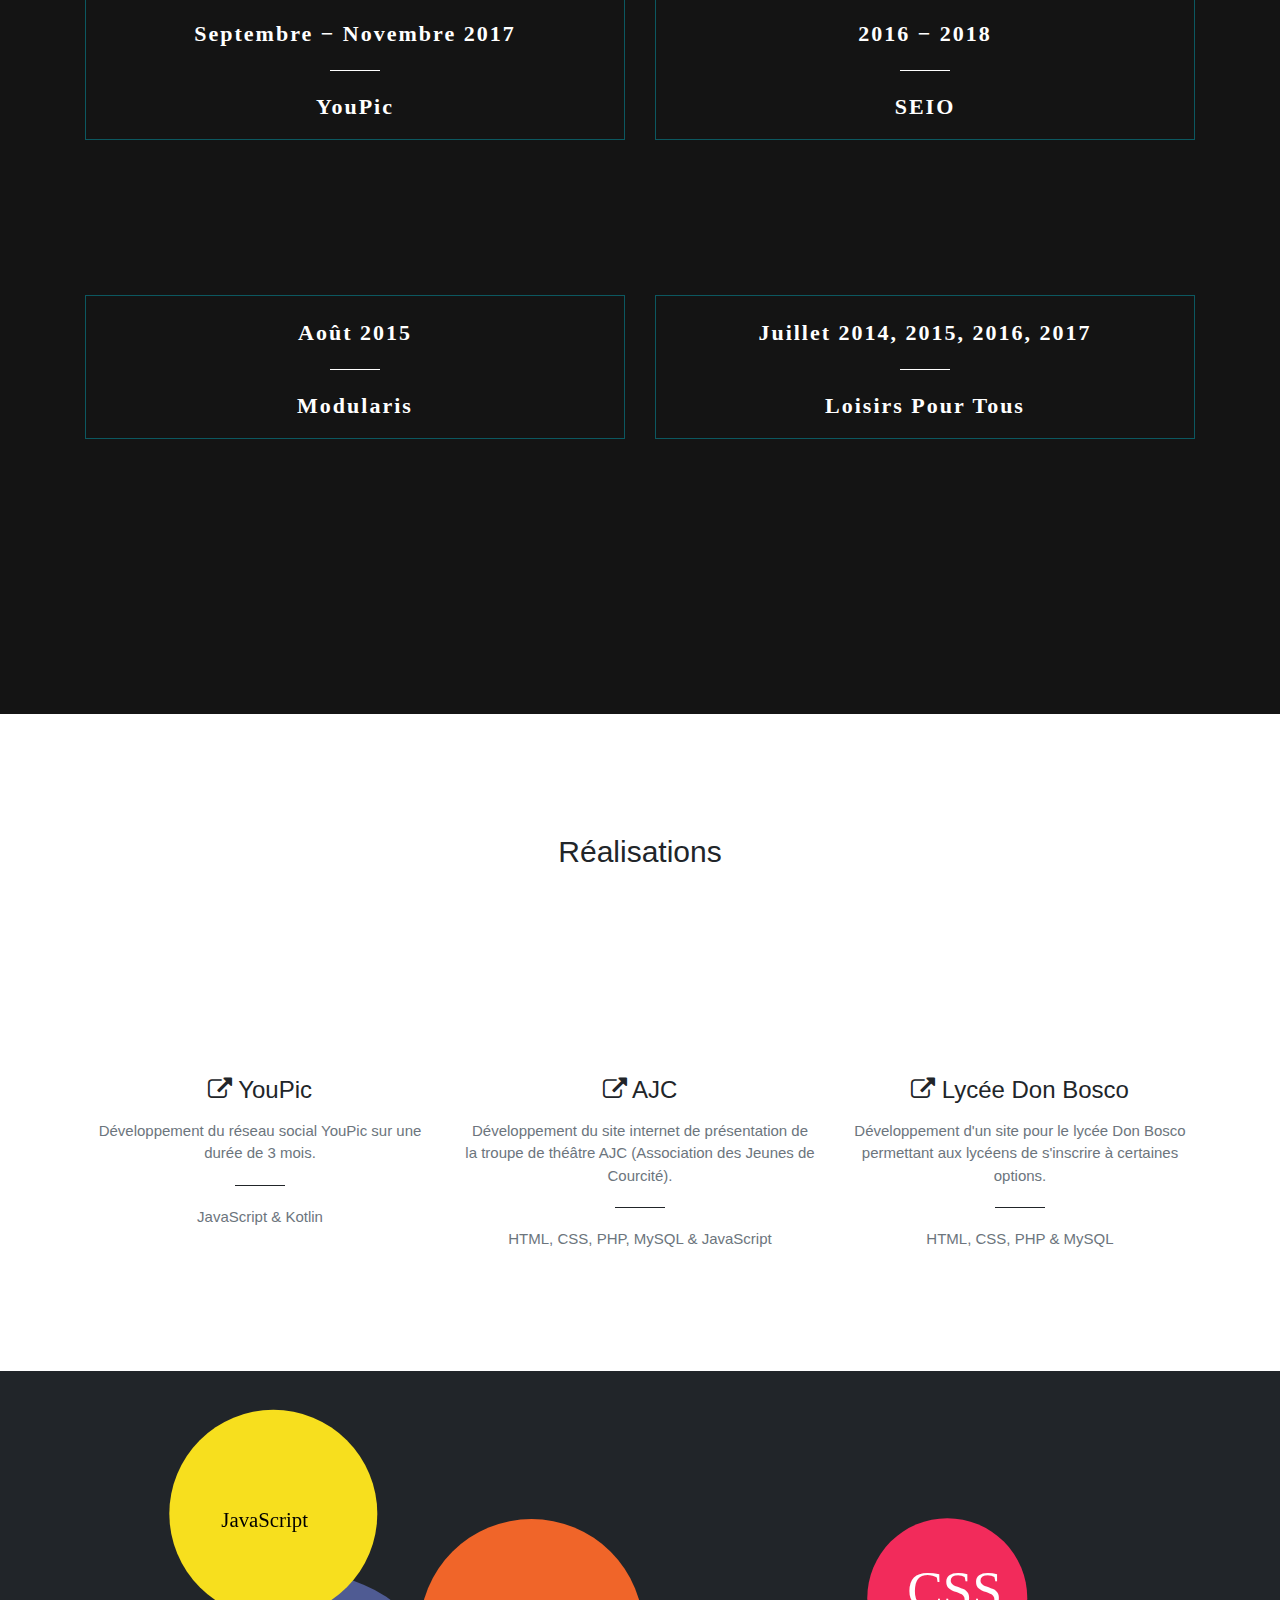
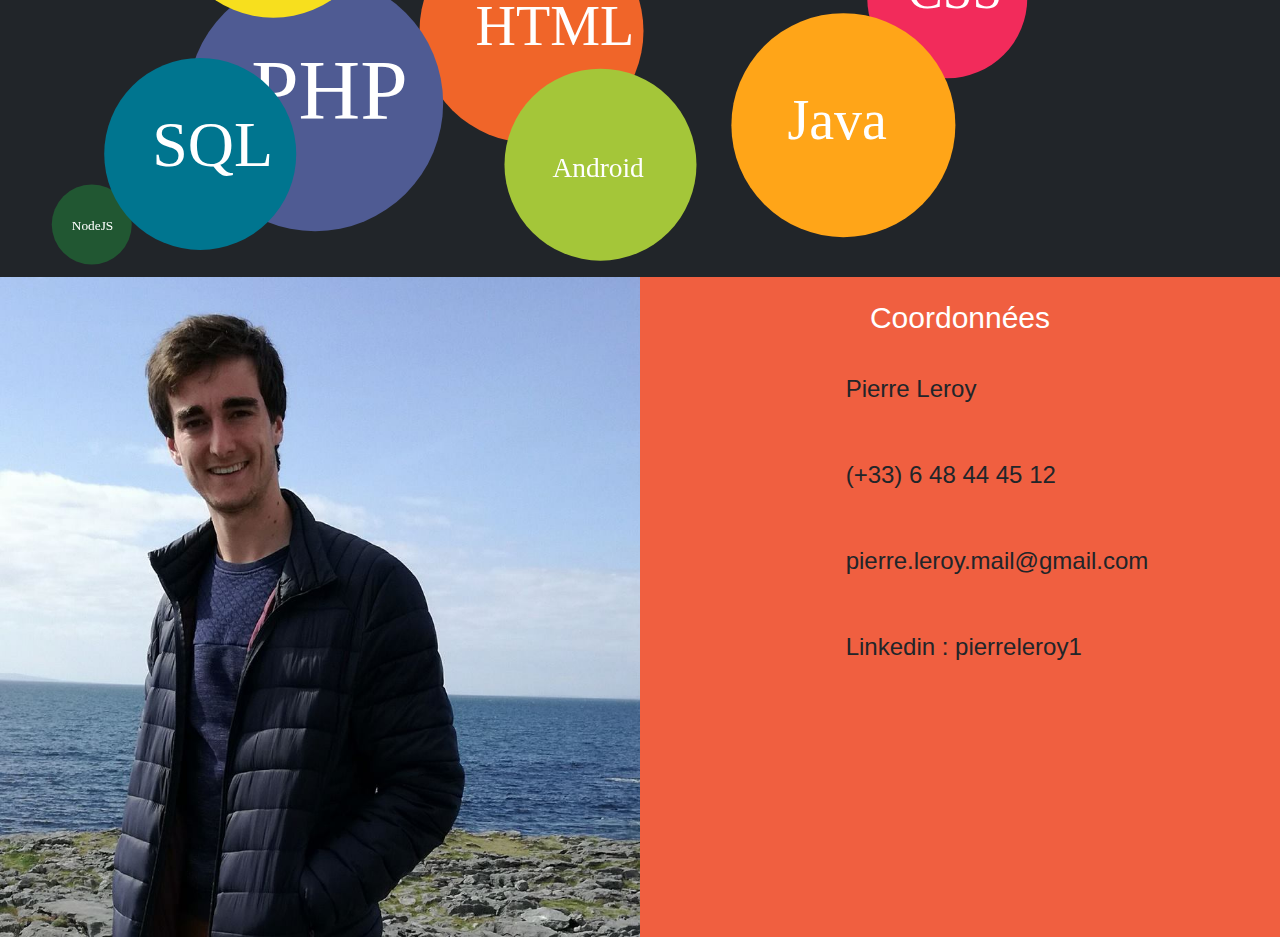
==== commit 4c5fb10c: "Balls" ====
--- a/index.html
+++ b/index.html
@@ -39,6 +39,8 @@
     <!-- My CSS -->
     <link href="css/bars.css" rel="stylesheet">
     <link href="css/my.css" rel="stylesheet">
+
+    <link rel="stylesheet" type="text/css" href="balls/balls.css" />
 
     <!-- Global site tag (gtag.js) - Google Analytics -->
     <script async src="https://www.googletagmanager.com/gtag/js?id=UA-116548891-1"></script>
@@ -94,8 +96,8 @@
             <hr>
           </div>
           <div class="col-lg-10 mx-auto">
-            <p class="text-faded">Étudiant en 4<sup>ème</sup> année d'ingénieur à l'ESEO (École Supérieure d'Éléctronique de l'Ouest).<br/>
-              Recherche actuellement un <b class="importantWordIntro">contrat de professionnalisation</b> du 3 septembre 2018 au 6 septembre 2019 dans le domaine de l'informatique.</p>
+            <p class="text-faded">Étudiant en 5<sup>ème</sup> année d'ingénieur à l'ESEO (École Supérieure d'Éléctronique de l'Ouest).<br/>
+              <br>
             <a class="btn btn-primary btn-xl js-scroll-trigger" href="#parcours">En savoir plus  <i class="fa fa-arrow-down"></i></a>
           </div>
         </div>
@@ -222,70 +224,17 @@
     </section>
 
     <section id="competences" class="bg-dark text-white">
-      <div class="container text-center">
-        <h2 class="mb-4">Mes compétences</h2>
-
-        <table>
-          <tr>
-            <td class="mainCol" colspan="3">
-              <div class="w3-light-grey w3-round-xlarge">
-                <div id="Web" class="bar w3-container w3-blue w3-round-xlarge" style="width:100%" value="90">Web (HTML, CSS, PHP)</div>
-              </div>
-            </td>
-          </tr>
-          </tr>  
-
-          <tr>
-            <td class="mainCol" colspan="3">
-              <div class="w3-light-grey w3-round-xlarge">
-                <div id="javascript" class="bar w3-container w3-blue w3-round-xlarge" style="width:100%" value="65">JavaScript</div>
-              </div>
-            </td>
-          </tr>  
-
-          <tr>
-            <td class="mainCol" colspan="3">
-              <div class="w3-light-grey w3-round-xlarge">
-                <div id="nodejs" class="bar w3-container w3-blue w3-round-xlarge" style="width:100%" value="40">NodeJS</div>
-              </div>
-            </td>
-          </tr>   
-
-          <tr>
-            <td class="mainCol" colspan="3">
-              <div class="w3-light-grey w3-round-xlarge">
-                <div id="sql" class="bar w3-container w3-blue w3-round-xlarge" style="width:100%" value="75">SQL</div>
-              </div>
-            </td>
-                  
-     
-          <tr>
-            <td class="mainCol" colspan="3">
-              <div class="w3-light-grey w3-round-xlarge">
-                <div id="java" class="bar w3-container w3-blue w3-round-xlarge" style="width:100%" value="75">Java</div>
-              </div>
-            </td>
-          </tr>        
-          <tr>
-            <td class="mainCol" colspan="3">
-              <div class="w3-light-grey w3-round-xlarge">
-                <div id="android" class="bar w3-container w3-blue w3-round-xlarge" style="width:100%" value="60">Android</div>
-              </div>
-            </td>
-          </tr>
-
-          <tr>
-            <td colspan="3"><hr class="competences-hr"></td>
-          </tr>
-
-          <tr class="competencesLegende">
-            <td>Débutant</td>
-            <td>Intermédiaire</td>
-            <td>Avancé</td>
-          </tr>     
-
-        </table>
-                
+      <canvas id="canvas"></canvas>
+
+      <ball data-name="HTML" data-value="70" data-text-color="white" data-color="#F06529" />
+      <ball data-name="CSS" data-value="50" />
+      <ball data-name="PHP" data-value="80" data-text-color="white" data-color="#4f5b93" />
+      <ball data-name="JavaScript" data-value="65" data-text-color="black" data-color="#f7df1e" />
+      <ball data-name="Java" data-value="70" data-text-color="white" data-color="#FFA518" />
+      <ball data-name="NodeJS" data-value="25" data-text-color="white" data-color="#215732" />
+      <ball data-name="SQL" data-value="60" data-text-color="white" data-color="#00758f" />
+      <ball data-name="Android" data-value="60" data-text-color="white" data-color="#a4c639" />
+
     </section>
 
     <section class="bg-primary no-margin-padding" id="about">
@@ -340,5 +289,7 @@
     <script src="js/bars.js"></script>
     <script src="js/myJs.js"></script>
 
+    <script type="text/javascript" src="balls/balls.js"></script>
+
   </body>
 </html>--- a/balls/balls.css
+++ b/balls/balls.css
@@ -0,0 +1,15 @@
+#canvas {
+    margin: 0 auto;
+    background-color: #212529;
+    height: 500px;
+}
+h1 {
+    text-align:center;
+}
+#competences {
+    padding: 0;
+}
+
+ball {
+    display: none;
+}